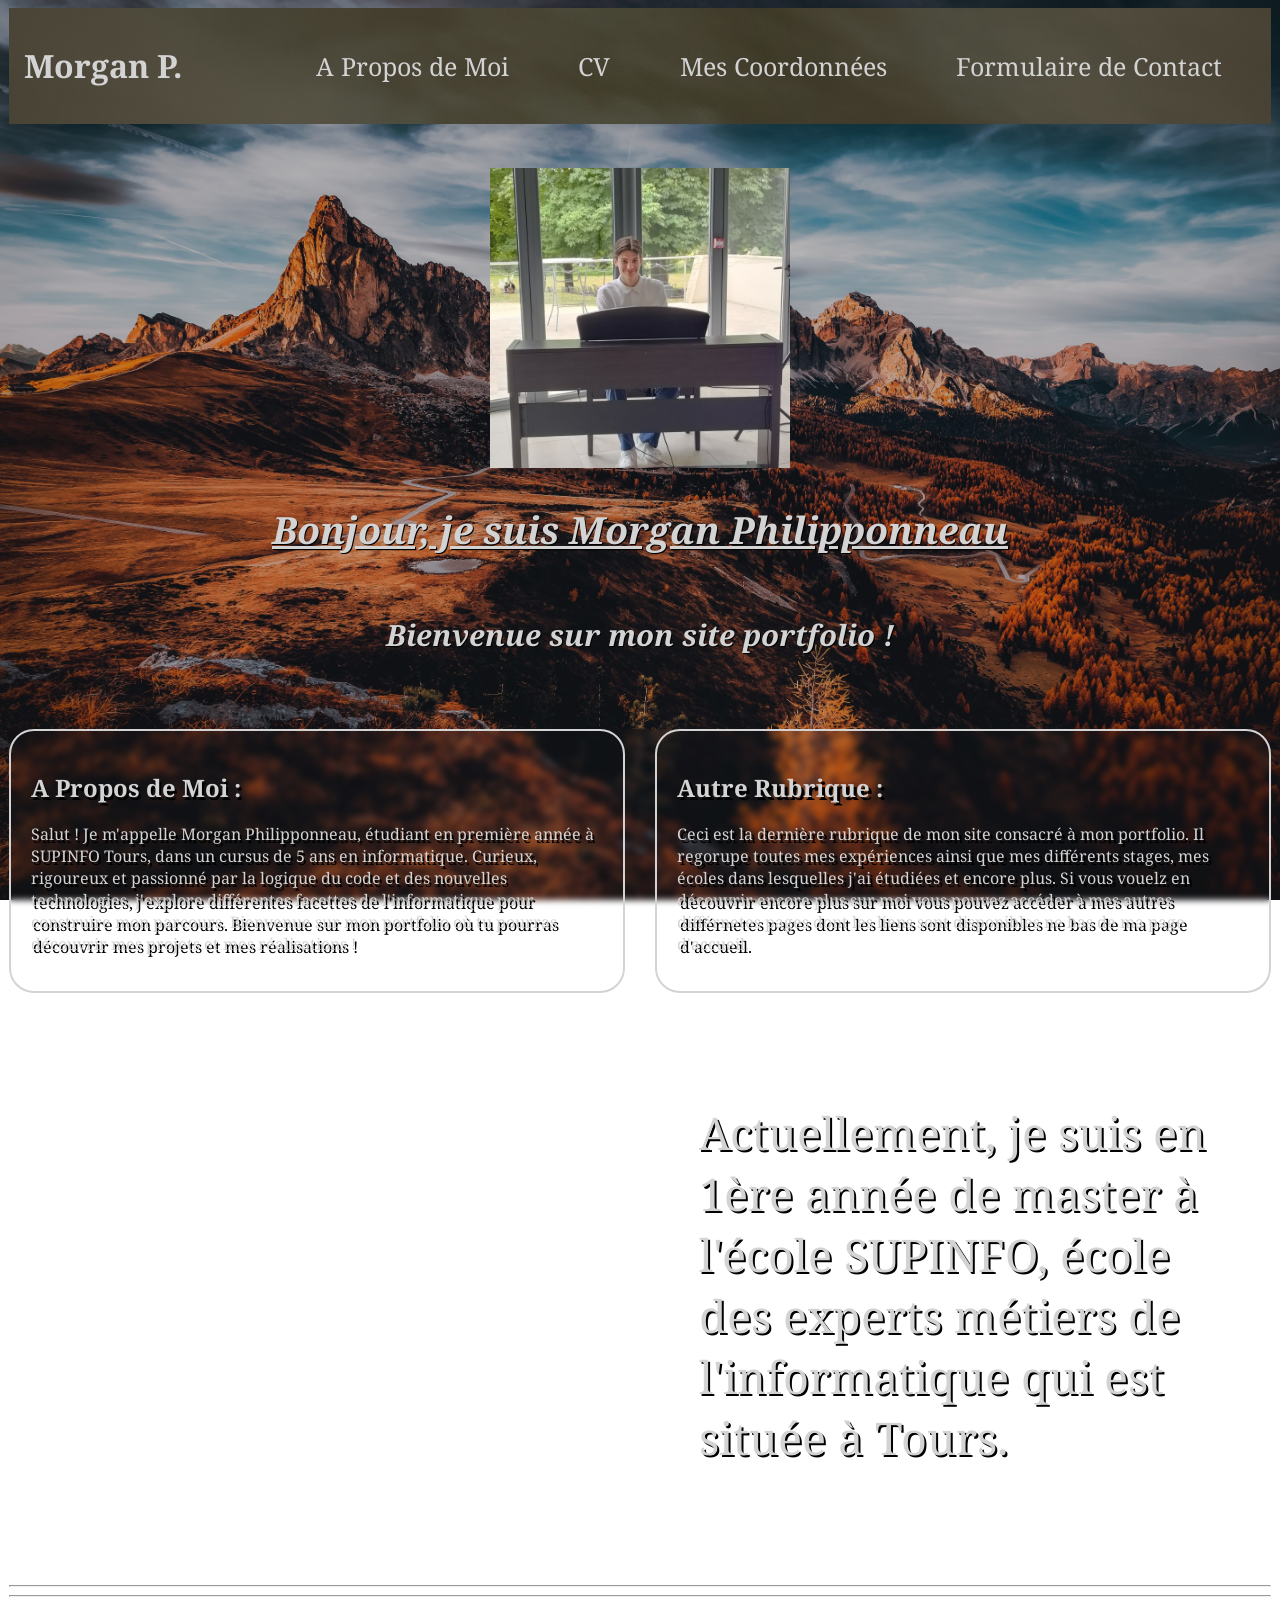
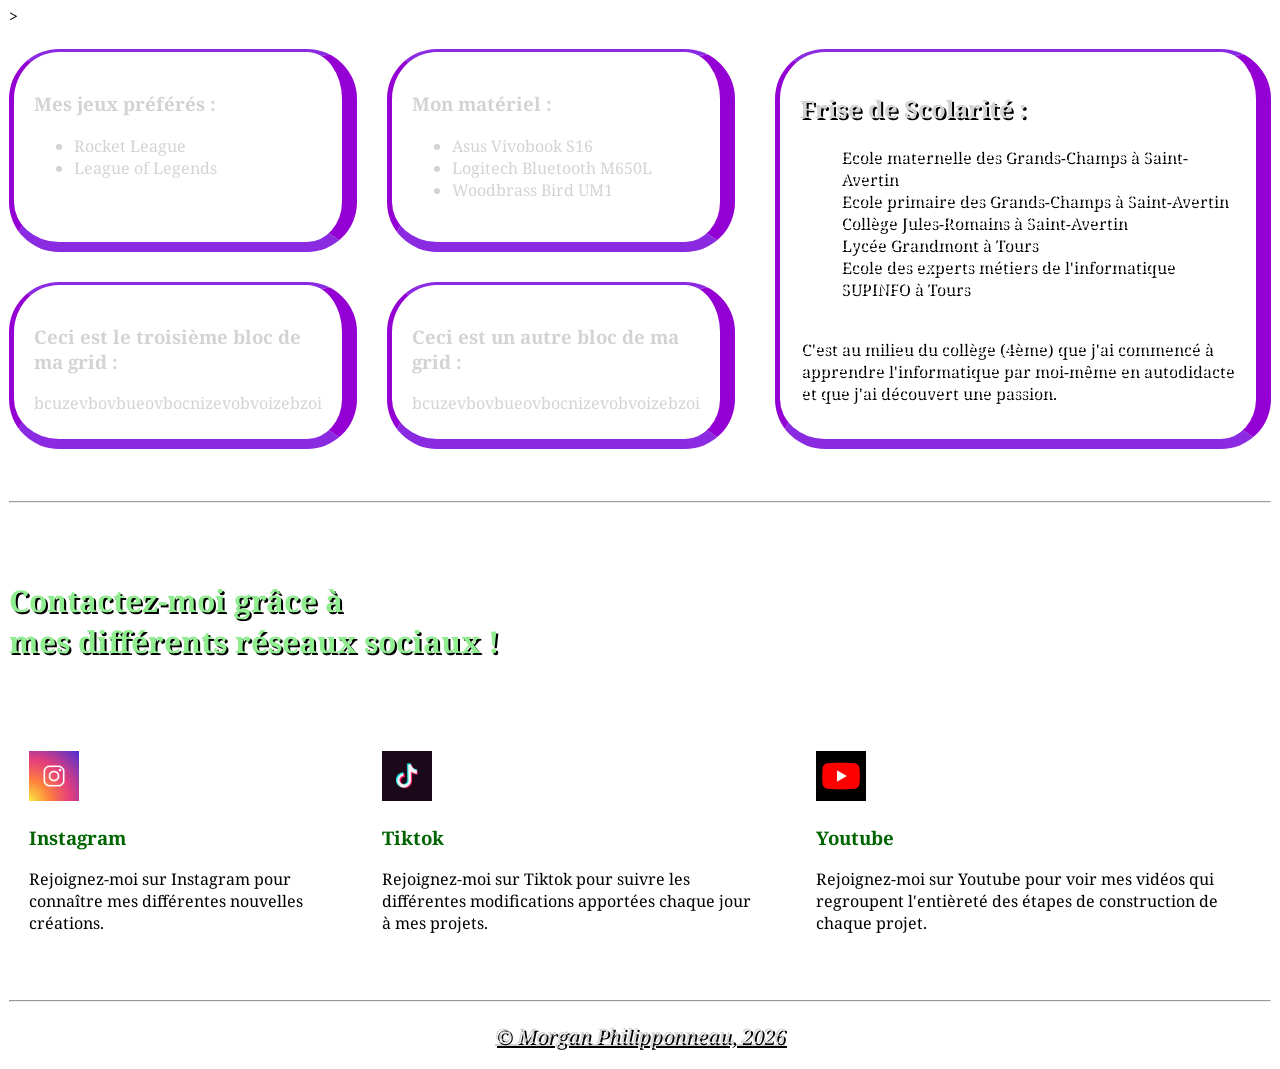
==== index.html @ e06bd5fa "Sauvegarde en plus pour l'ajout de chaque logo et titre de réseaux sociaux" ====
<!doctype html>
<html lang="fr">
<head>
    <meta charset="UTF-8">
    <meta name="viewport"
          content="width=device-width, user-scalable=no, initial-scale=1.0, maximum-scale=1.0, minimum-scale=1.0">
    <meta http-equiv="X-UA-Compatible" content="ie=edge">
    <link rel="preconnect" href="https://fonts.googleapis.com">
    <link rel="preconnect" href="https://fonts.gstatic.com" crossorigin>
    <link href="https://fonts.googleapis.com/css2?family=Noto+Serif:ital,wght@0,100..900;1,100..900&display=swap" rel="stylesheet">
    <link rel="stylesheet" href="Assets/CSS/style_index.css">
    <title>Morgan Philipponneau - Portfolio</title>
</head>

<body>
    <div class="titreetnavbar">
        <h1>Morgan P.</h1>
        <a class="aa" href="#aboutmeandanotherrubrique">A Propos de Moi</a>
        <a class="aa" href="#cv">CV</a>
        <a class="aa" href="#coordonnees">Mes Coordonnées</a>
        <a class="aa" href="#contactform">Formulaire de Contact</a>
    </div>

    <br><br>

    <div class="photodeprofil">
        <img src="PDP_De_Morgan_Philipponneau.jpg" alt="morgan_philipponneau_pdp" width="300">
    </div>

    <div class="sous-titres">
        <h2><u><i>Bonjour, je suis Morgan Philipponneau</i></u></h2>
        <h3><b><i>Bienvenue sur mon site portfolio !</i></b></h3>
    </div>

    <br><br>


    <div class="aboutmeandotherrubrique" id="aboutmeandanotherrubrique">
        <article> <h1>A Propos de Moi :</h1><p>
            Salut ! Je m'appelle Morgan Philipponneau, étudiant en première année à SUPINFO Tours, dans un cursus de 5 ans en informatique. Curieux, rigoureux et passionné par la logique du code et des nouvelles technologies, j'explore différentes facettes de l'informatique pour construire mon parcours. Bienvenue sur mon portfolio où tu pourras découvrir mes projets et mes réalisations !
        </p>
        </article>

        <article> <h1>Autre Rubrique :</h1><p>Ceci est la dernière rubrique de mon site consacré à mon portfolio. Il regorupe toutes mes expériences ainsi que mes différents stages, mes écoles dans lesquelles j'ai étudiées et encore plus. Si vous vouelz en découvrir encore plus sur moi vous pouvez accéder à mes autres différnetes pages dont les liens sont disponibles ne bas de ma page d'accueil.</p></article>
    </div>

    <br> <br>

    <div class="locmap">
        <iframe src="https://www.google.com/maps/embed?pb=!1m18!1m12!1m3!1d2699.641275880348!2d0.7028236767528697!3d47.4189377711733!2m3!1f0!2f0!3f0!3m2!1i1024!2i768!4f13.1!3m3!1m2!1s0x47fcd582bdb28d99%3A0x3926eb3afc5ce3da!2sEcole%20des%20m%C3%A9tiers%20de%20l'informatique%20-%20SUPINFO%20Tours!5e0!3m2!1sfr!2sfr!4v1789858316992!5m2!1sfr!2sfr" width="630" height="450" style="border:0;" allowfullscreen="" loading="lazy" referrerpolicy="strict-origin-when-cross-origin"></iframe>
        <article><p>Actuellement, je suis en 1ère année de master à l'école SUPINFO, école des experts métiers de l'informatique qui est située à Tours.</p></article>
    </div>

    <br> <br> <hr> <hr>> <br> <br>

    <div class="main_layout">

        <div class="beautifulgrid">
            <article><h3>Mes jeux préférés :</h3>
                <ul>
                    <li>Rocket League</li>
                    <li>League of Legends</li>
                </ul>
            </article>

            <article><h3>Mon matériel :</h3>
                <ul>
                    <li>Asus Vivobook S16</li>
                    <li>Logitech Bluetooth M650L</li>
                    <li>Woodbrass Bird UM1</li>
                </ul>
            </article>
            <article><h3>Ceci est le troisième bloc de ma grid :</h3> bcuzevbovbueovbocnizevobvoizebzoi</article>
            <article><h3>Ceci est un autre bloc de ma grid :</h3> bcuzevbovbueovbocnizevobvoizebzoi</article>
        </div>

        <article class="frise_scolarite" id="frise_scolarite">
            <h1>Frise de Scolarité :</h1>
            <ul>
                <li>Ecole maternelle des Grands-Champs à Saint-Avertin</li>
                <li>Ecole primaire des Grands-Champs à Saint-Avertin</li>
                <li>Collège Jules-Romains à Saint-Avertin</li>
                <li>Lycée Grandmont à Tours</li>
                <li>Ecole des experts métiers de l'informatique SUPINFO à Tours</li>
                <br>
            </ul>
            <p>C'est au milieu du collège (4ème) que j'ai commencé à apprendre l'informatique par moi-même en autodidacte et que j'ai découvert une passion.</p>
        </article>
    </div>

    <br> <br> <hr>

    <br> <br>

    <div class="phrasedecontact">
        <h2><b>Contactez-moi grâce à <br> mes différents réseaux sociaux !</b></h2>
    </div>

    <br> <br>

    <div class="socialnetworklayout">
        <article>
            <img src="Assets/CSS/images/logo-instagram_1199-122.jpg" alt="instagram_logo" width="50">
            <h3>Instagram</h3>
            <p>Rejoignez-moi sur Instagram pour connaître mes différentes nouvelles créations.</p>
        </article>

        <article>
            <img src="Assets/CSS/images/logo_tiktok.jpg" alt="tiktok_logo" width="50">
            <h3>Tiktok</h3>
            <p>Rejoignez-moi sur Tiktok pour suivre les différentes modifications apportées chaque jour à mes projets.</p>
        </article>

        <article>
            <img src="Assets/CSS/images/youtube_logo.jpg" alt="youtube_logo" width="50">
            <h3>Youtube</h3>
            <p>Rejoignez-moi sur Youtube pour voir mes vidéos qui regroupent l'entièreté des étapes de construction de chaque projet.</p>
        </article>
    </div>

<br>



</body>

    <hr>
<footer>
    <p><i><u>&copy; Morgan Philipponneau, 2026</u></i></p>
</footer>
</html>
---- Assets/CSS/style_index.css ----
body {
    padding: 0 0.05rem;
    font-family: "noto serif", sans-serif;
    background-image: url('images/background-modified.jpg');
    background-repeat: no-repeat;
    background-position: center;
    background-attachment: fixed;
    background-size: cover;
    max-width: 100%;
}

html {
    max-width: 100%;
}

h1 {
    color: lightgrey;
    margin-right: 100px;
    white-space: nowrap;

}

.photodeprofil:hover {
    transform: scale(1.01);
}

.photodeprofil {
    display: block;      /* Nécessaire pour que les marges automatiques fonctionnent */
    text-align: center;
    transition: transform 0.5s ease;
}

.titreetnavbar {
    color: lightgrey;
    display: flex;
    flex-direction: row;
    padding: 15px;
    background: radial-gradient(circle at center, rgb(83 68 12 / 0.4) 0%, rgb(67 59 41 / 0.85) 100%),
    url('images/background-modified.jpg');
    align-items: center;
    backdrop-filter: blur(2px);
}

.aa {
    color: lightgrey;
    text-decoration: none;
    font-size: 25px;
    margin-left: auto;
    margin-right: auto;
    text-align: right;
    white-space: nowrap;
}

.aa:hover {
    color: orangered;
    border-bottom: 3px solid orangered;
}

.sous-titres {
    color: lightgrey;
    display: flex;
    flex-direction: column;
    text-align: center;
    text-shadow: 1.2px 1.2px black;
    font-size: 25px;
    margin-right: auto;
    margin-left: auto;
}

.aboutmeandotherrubrique {
    display: flex;
    flex-direction: row;
    gap: 30px;
    justify-content: space-between;
    backdrop-filter: blur(3px);
}

.aboutmeandotherrubrique > article {
    color: lightgrey;
    text-shadow: 2.5px 2.5px black;
    flex: 1;
    padding: 20px;
    border: 2px solid lightgrey;
    border-radius: 25px;
}

.locmap {
    display: flex;
    flex-direction: row;
    gap: 40px;
    justify-content: space-between;
}

.locmap > article {
    color: lightgrey;
    flex: 1;
    text-shadow: 2px 2px black;
    padding: 20px;
    width: fit-content;
    font-size: 45px;
}

.main_layout {
    display: flex;
    flex-direction: row;
    gap: 40px;
    justify-content: space-between;
}

#frise_scolarite:hover {
    transform: scale(1.02);
}

#frise_scolarite {
    color: white;
    border-right: 15px solid darkviolet;
    border-bottom: 10px solid blueviolet;
    border-left: 5px solid darkviolet;
    border-top: 0.20rem solid blueviolet;
    border-radius: 50px;
    padding: 20px;
    transition: transform 0.5s ease;
    backdrop-filter: blur(1.5px);
    text-shadow: 2px 2px black;
}

.beautifulgrid {
    display: grid;
    grid-template-columns: repeat(2, 1fr);
    justify-content: space-between;
    gap: 30px;
    backdrop-filter: blur(2px);
}

.beautifulgrid > article {
    color: lightgrey;
    border-right: 15px solid darkviolet;
    border-bottom: 10px solid blueviolet;
    border-top: 0.20rem solid blueviolet;
    border-left: 5px solid darkviolet;
    border-radius: 50px;
    padding: 20px;
    transition: transform 0.5s ease;
}

.beautifulgrid > article:hover {
    transform: scale(1.07);
}

.phrasedecontact {
    font-size: 20px;
    white-space: initial;
    color: lightgreen;
    text-shadow: 2px 2px black;
}

.socialnetworklayout {
    display: flex;
    flex-direction: row;
    justify-content: space-between;
    gap: 20px;
}

.socialnetworklayout > article {
    background-color: white;
    border-radius: 5px;
    padding: 20px;
}

.socialnetworklayout article h3 {
    color: darkgreen;
}

.socialnetworklayout article p {
    color: black;
}

footer {
    font-size: 20px;
    text-align: center;
    color: lightgrey;
    text-shadow: 2px 2px black;
}
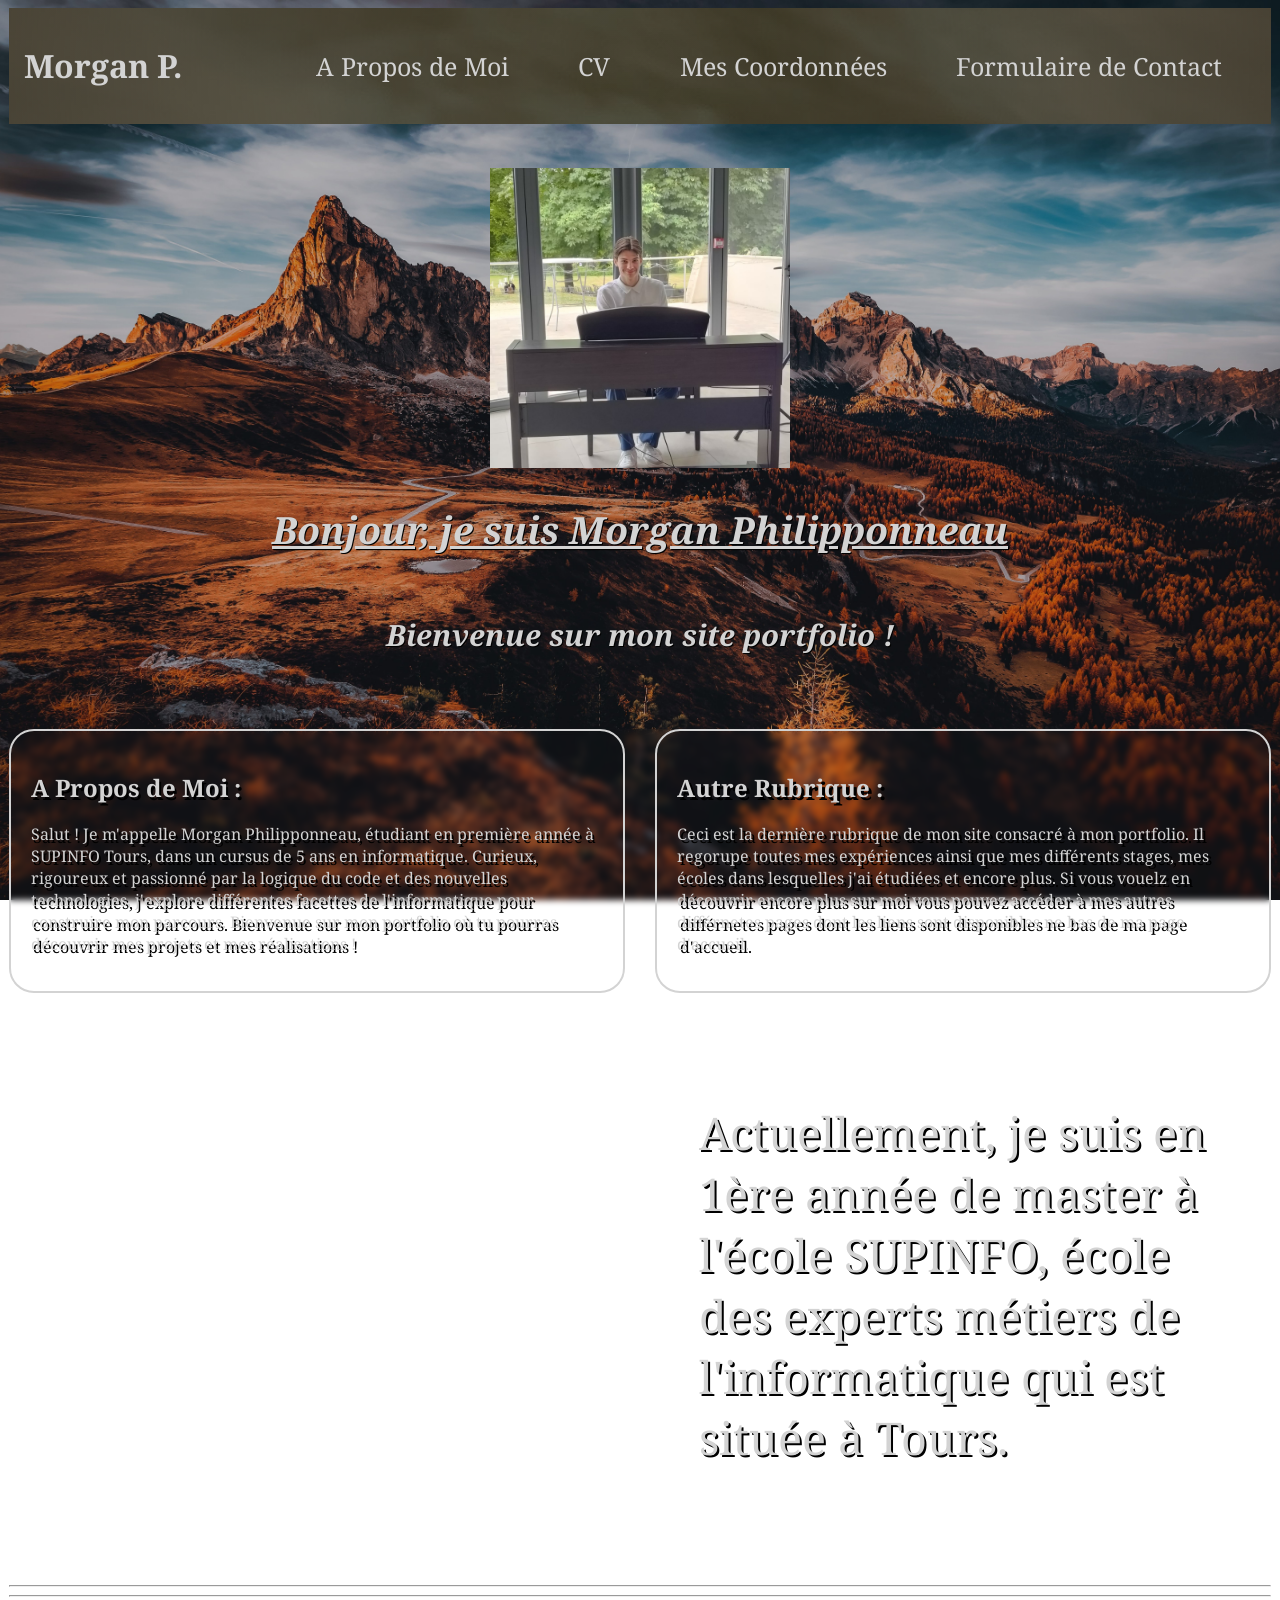
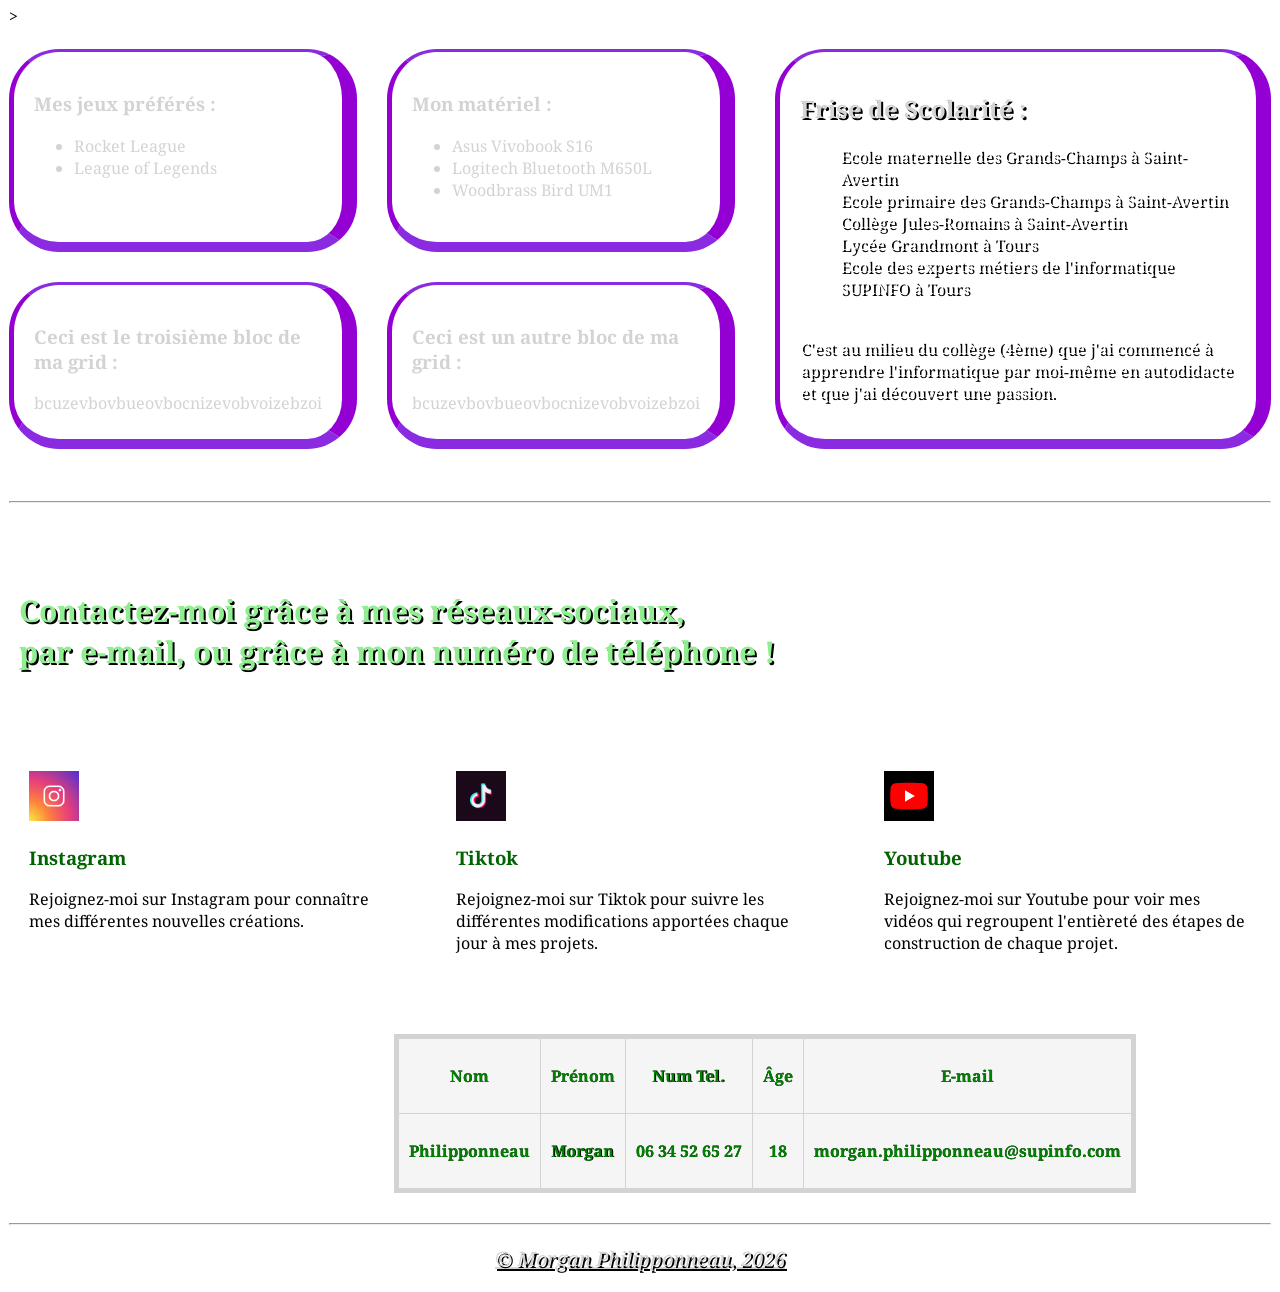
==== commit 4e9ae819: "Rubriques réseaux + mes coordonnées finies" ====
--- a/index.html
+++ b/index.html
@@ -93,29 +93,51 @@
     <br> <br>
 
     <div class="phrasedecontact">
-        <h2><b>Contactez-moi grâce à <br> mes différents réseaux sociaux !</b></h2>
+        <h2><b>Contactez-moi grâce à mes réseaux-sociaux, <br>par e-mail, ou grâce à mon numéro de téléphone !</b></h2>
     </div>
 
     <br> <br>
 
     <div class="socialnetworklayout">
         <article>
-            <img src="Assets/CSS/images/logo-instagram_1199-122.jpg" alt="instagram_logo" width="50">
+            <a href="https://www.instagram.com/morgan_ph08/" target="_blank"><img src="Assets/CSS/images/logo-instagram_1199-122.jpg" alt="instagram_logo" width="50"></a>
             <h3>Instagram</h3>
             <p>Rejoignez-moi sur Instagram pour connaître mes différentes nouvelles créations.</p>
         </article>
 
         <article>
-            <img src="Assets/CSS/images/logo_tiktok.jpg" alt="tiktok_logo" width="50">
+            <a href="https://www.tiktok.com/@les.fumiers.clips2?_r=1&_t=ZN-99o9vPUfmL8" target="_blank"><img src="Assets/CSS/images/logo_tiktok.jpg" alt="tiktok_logo" width="50"></a>
             <h3>Tiktok</h3>
             <p>Rejoignez-moi sur Tiktok pour suivre les différentes modifications apportées chaque jour à mes projets.</p>
         </article>
 
         <article>
-            <img src="Assets/CSS/images/youtube_logo.jpg" alt="youtube_logo" width="50">
+            <a href="https://youtube.com/@heimdall_m23block?si=KTxdb36RuM2aMcVO" target="_blank"><img src="Assets/CSS/images/youtube_logo.jpg" alt="youtube_logo" width="50"></a>
             <h3>Youtube</h3>
             <p>Rejoignez-moi sur Youtube pour voir mes vidéos qui regroupent l'entièreté des étapes de construction de chaque projet.</p>
         </article>
+    </div>
+
+    <br> <br>
+
+    <div class="tabcoordonnees">
+        <table border="3">
+            <tr>
+                <th><p>Nom</p></th>
+                <th><p>Prénom</p></th>
+                <th><p>Num Tel.</p></th>
+                <th><p>Âge</p></th>
+                <th><p>E-mail</p></th>
+            </tr>
+
+            <tr>
+                <th><p>Philipponneau</p></th>
+                <th><p>Morgan</p></th>
+                <th><p><a href="tel:+33634526527">06 34 52 65 27</a></p></th>
+                <th><p>18</p></th>
+                <th><p><a href="mailto:morgan.philipponneau@supinfo.com">morgan.philipponneau@supinfo.com</a></p></th>
+            </tr>
+        </table>
     </div>
 
 <br>
--- a/Assets/CSS/style_index.css
+++ b/Assets/CSS/style_index.css
@@ -20,6 +20,11 @@
 
 }
 
+a {
+    text-decoration: none;
+    color: inherit;
+}
+
 .photodeprofil:hover {
     transform: scale(1.01);
 }
@@ -152,19 +157,22 @@
     white-space: initial;
     color: lightgreen;
     text-shadow: 2px 2px black;
+    padding: 10px;
 }
 
 .socialnetworklayout {
     display: flex;
     flex-direction: row;
-    justify-content: space-between;
     gap: 20px;
 }
 
 .socialnetworklayout > article {
+    flex: 1;
     background-color: white;
     border-radius: 5px;
-    padding: 20px;
+    justify-content: space-between;
+    padding: 20px;
+    min-width: 0;
 }
 
 .socialnetworklayout article h3 {
@@ -173,6 +181,24 @@
 
 .socialnetworklayout article p {
     color: black;
+}
+
+.tabcoordonnees table {
+    margin-left: 385px;
+    width: fit-content;
+    background-color: whitesmoke;
+    border: 5px solid lightgrey;
+    border-radius: 5px;
+    border-collapse: collapse;
+}
+
+.tabcoordonnees th {
+    padding: 10px;
+}
+
+.tabcoordonnees th p {
+    color: green;
+    text-shadow: 0.02rem 0.02rem black;
 }
 
 footer {
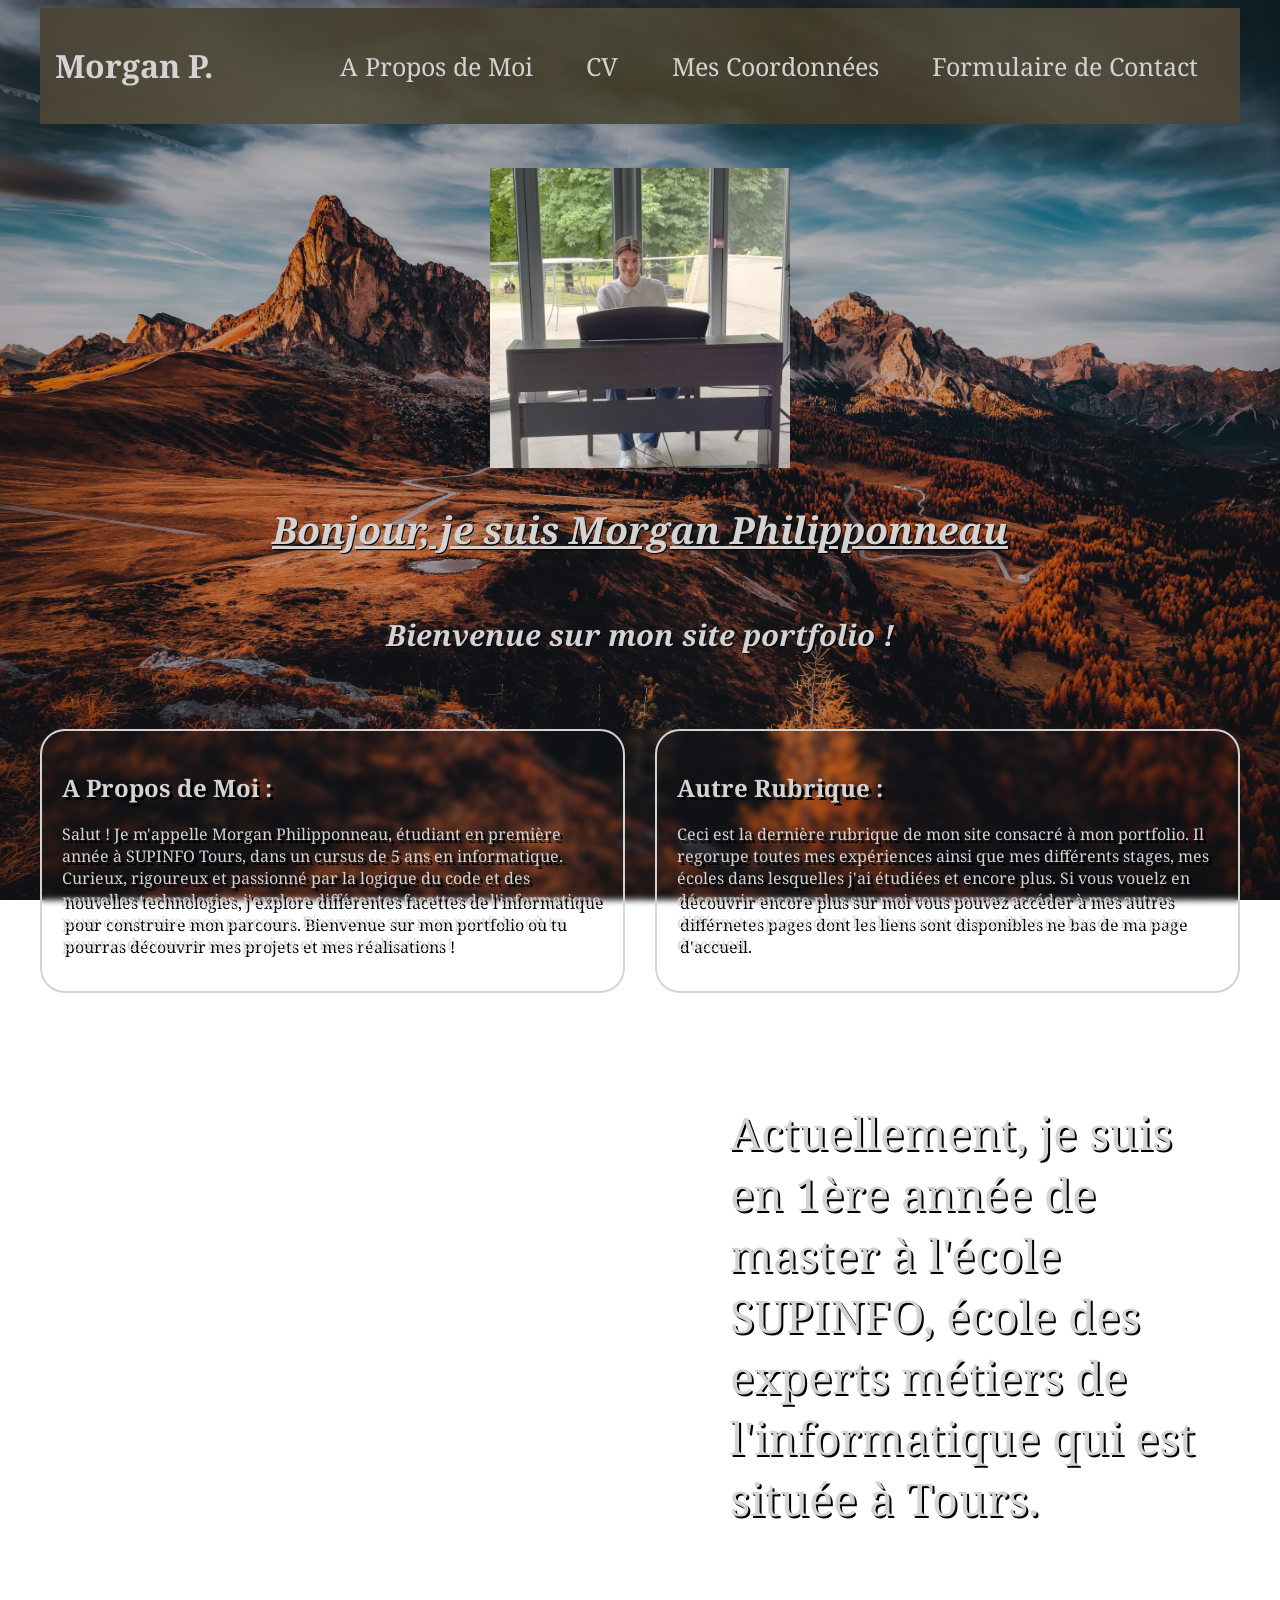
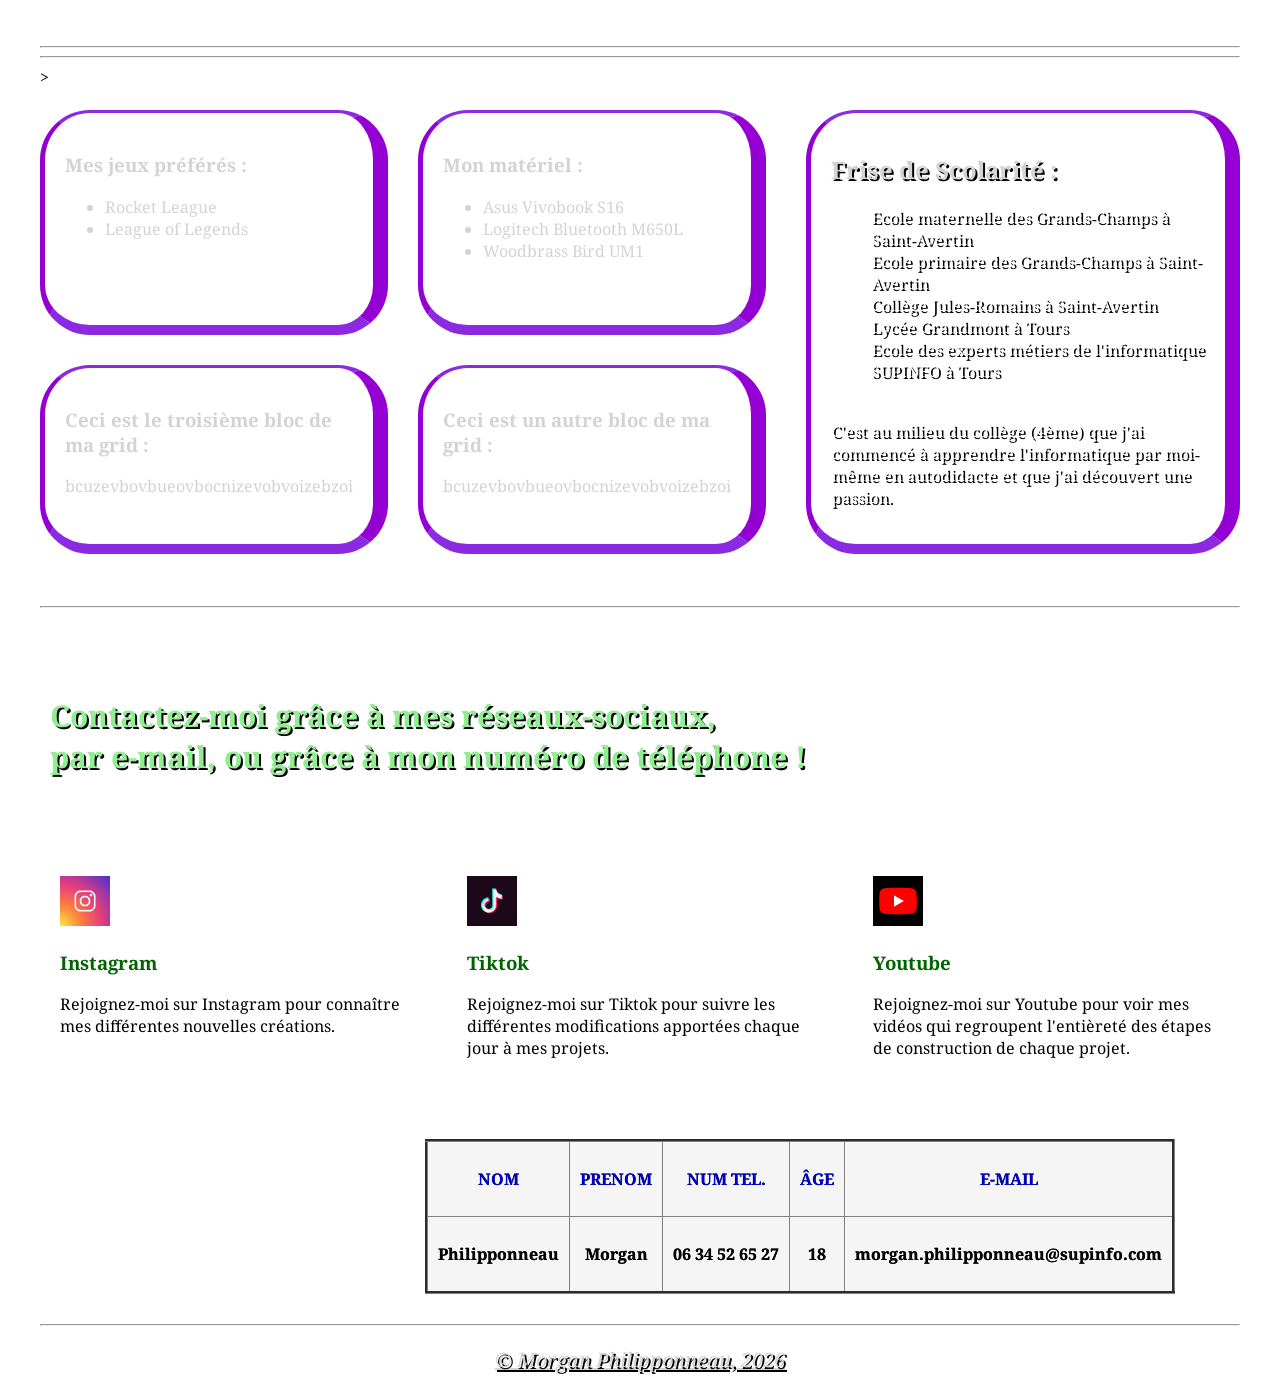
==== commit ba15eab5: "Modification du tableau 'mes coordonnées'" ====
--- a/index.html
+++ b/index.html
@@ -123,19 +123,19 @@
     <div class="tabcoordonnees">
         <table border="3">
             <tr>
-                <th><p>Nom</p></th>
-                <th><p>Prénom</p></th>
-                <th><p>Num Tel.</p></th>
-                <th><p>Âge</p></th>
-                <th><p>E-mail</p></th>
+                <th><p>NOM</p></th>
+                <th><p>PRENOM</p></th>
+                <th><p>NUM TEL.</p></th>
+                <th><p>ÂGE</p></th>
+                <th><p>E-MAIL</p></th>
             </tr>
 
             <tr>
-                <th><p>Philipponneau</p></th>
-                <th><p>Morgan</p></th>
-                <th><p><a href="tel:+33634526527">06 34 52 65 27</a></p></th>
-                <th><p>18</p></th>
-                <th><p><a href="mailto:morgan.philipponneau@supinfo.com">morgan.philipponneau@supinfo.com</a></p></th>
+                <th><p class="infos">Philipponneau</p></th>
+                <th><p class="infos">Morgan</p></th>
+                <th><p class="infos"><a href="tel:+33634526527">06 34 52 65 27</a></p></th>
+                <th><p class="infos">18</p></th>
+                <th><p class="infos"><a href="mailto:morgan.philipponneau@supinfo.com">morgan.philipponneau@supinfo.com</a></p></th>
             </tr>
         </table>
     </div>
--- a/Assets/CSS/style_index.css
+++ b/Assets/CSS/style_index.css
@@ -1,5 +1,5 @@
 body {
-    padding: 0 0.05rem;
+    padding: 0 2rem;
     font-family: "noto serif", sans-serif;
     background-image: url('images/background-modified.jpg');
     background-repeat: no-repeat;
@@ -187,7 +187,6 @@
     margin-left: 385px;
     width: fit-content;
     background-color: whitesmoke;
-    border: 5px solid lightgrey;
     border-radius: 5px;
     border-collapse: collapse;
 }
@@ -197,8 +196,12 @@
 }
 
 .tabcoordonnees th p {
-    color: green;
-    text-shadow: 0.02rem 0.02rem black;
+    color: mediumblue;
+    text-shadow: 0.01rem 0.01rem black;
+}
+
+.tabcoordonnees th .infos {
+    color: black;
 }
 
 footer {
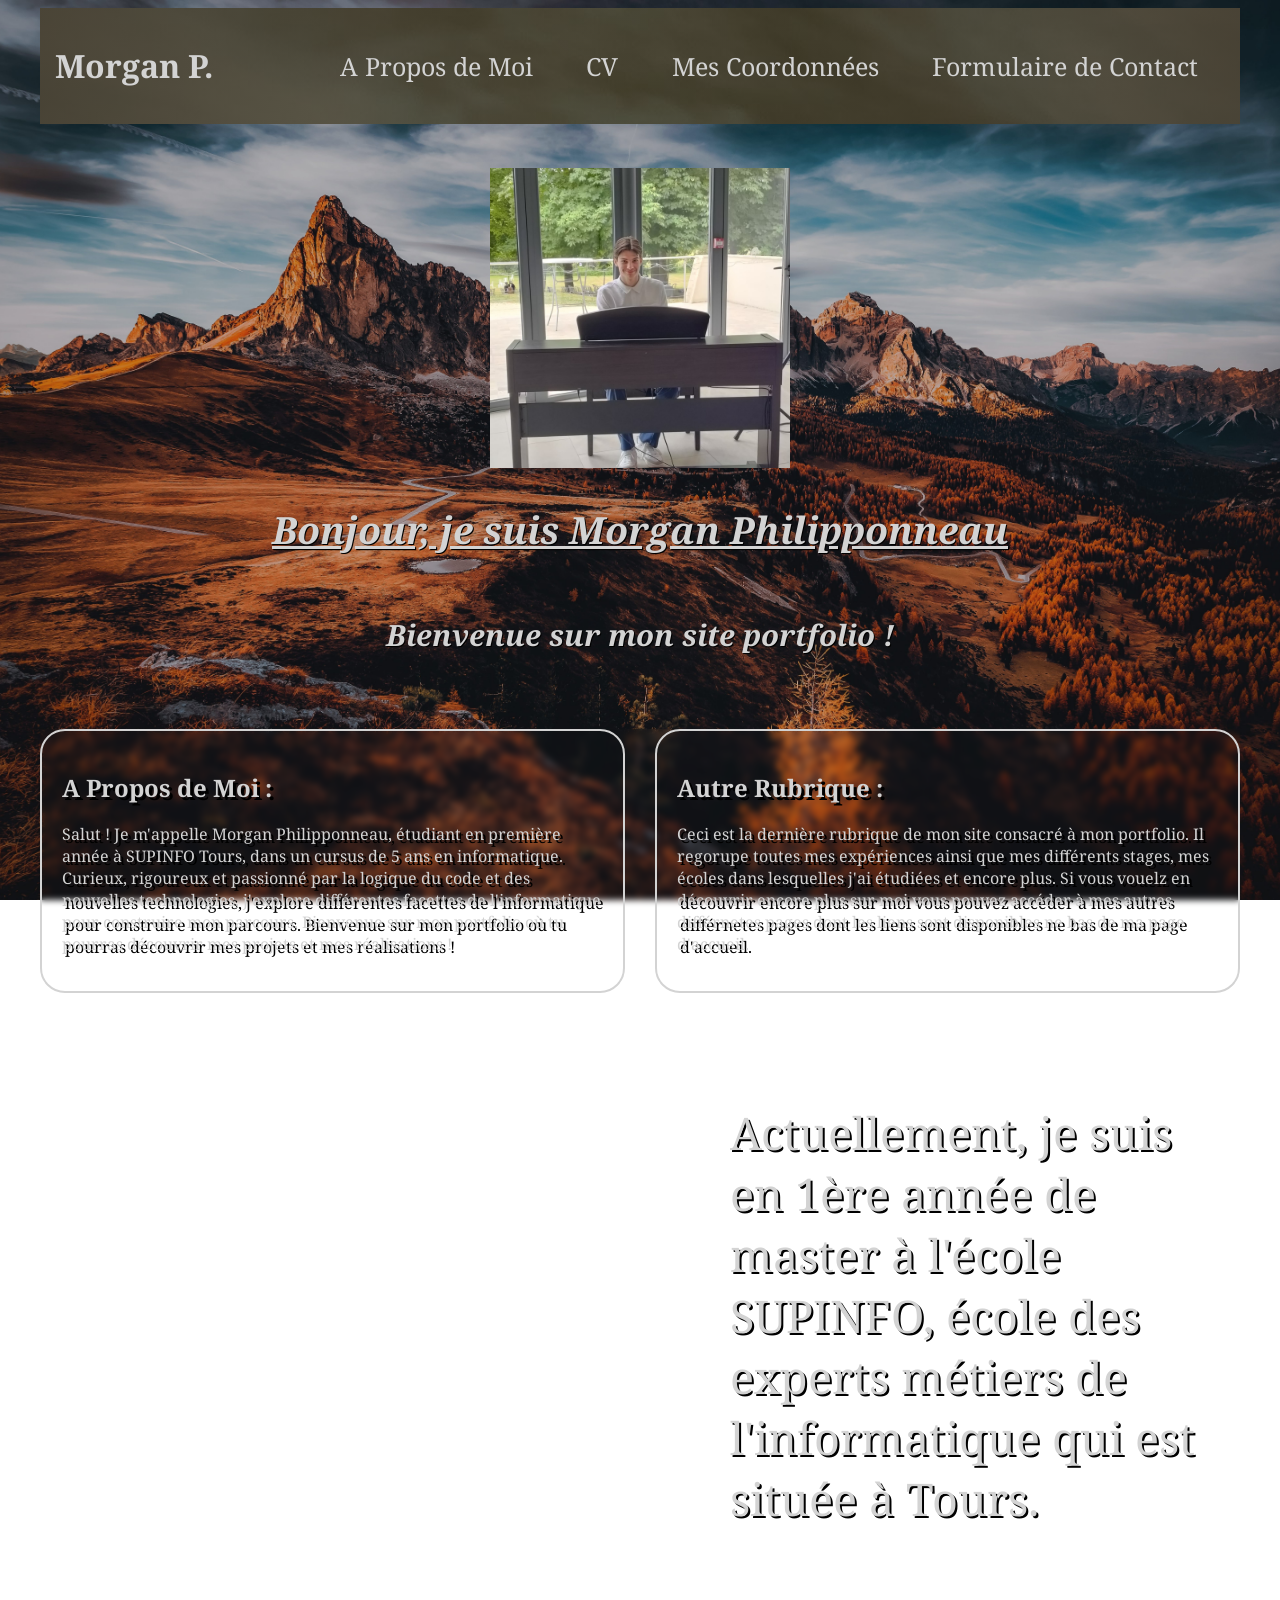
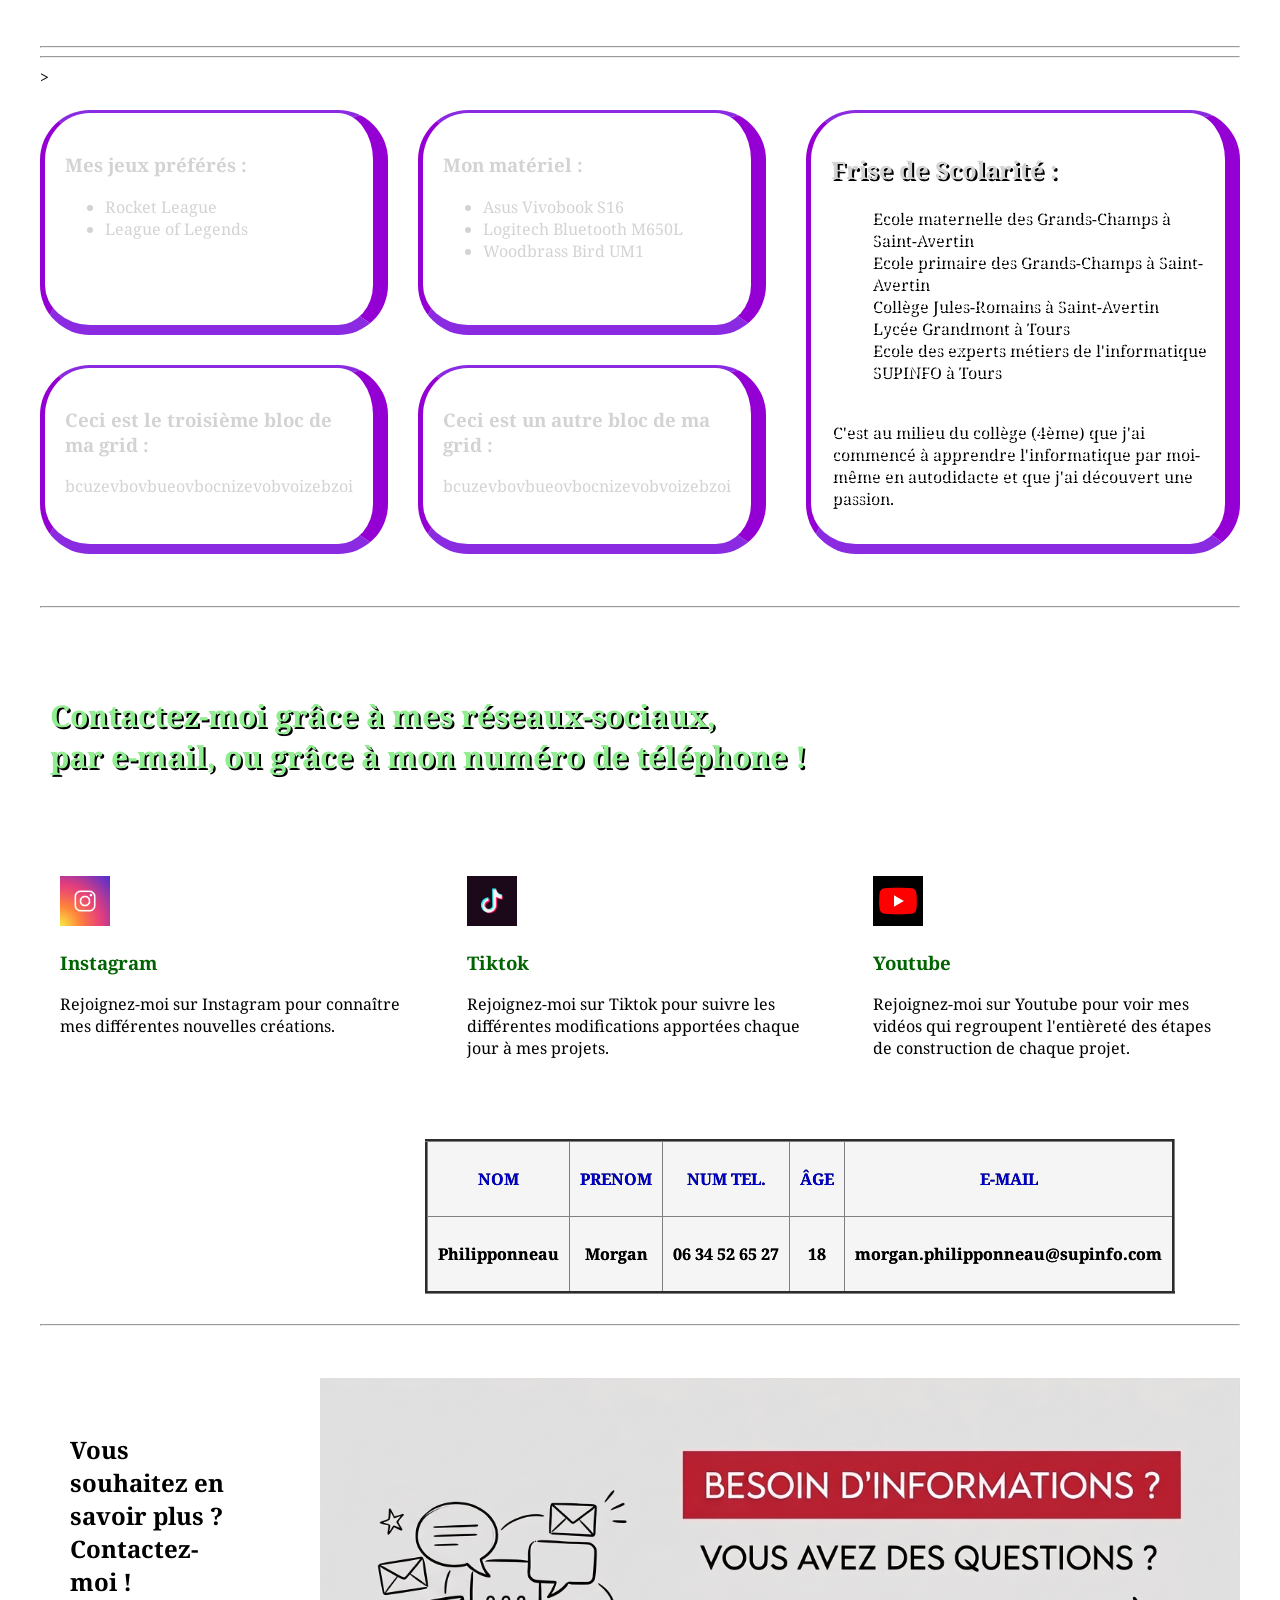
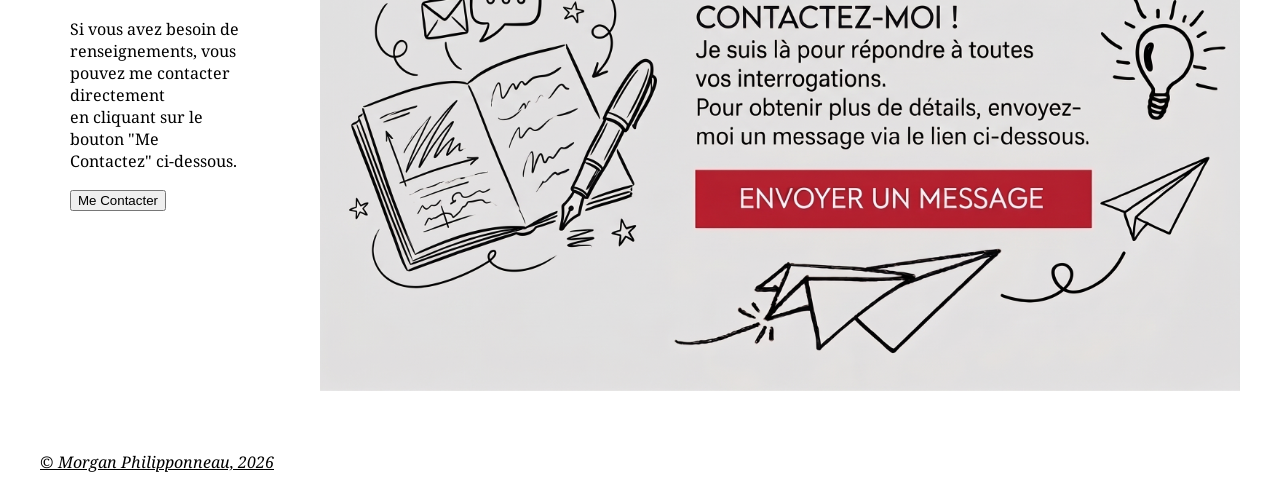
==== commit f24b9bf1: "Ajout du bloc pour naviguer vers le formulaire de contact" ====
--- a/index.html
+++ b/index.html
@@ -146,8 +146,23 @@
 
 </body>
 
-    <hr>
+    <hr> <br> <br>
 <footer>
-    <p><i><u>&copy; Morgan Philipponneau, 2026</u></i></p>
+    <div class="formblocinfooter">
+        <article>
+            <h2>Vous souhaitez en savoir plus ? Contactez-moi !</h2>
+            <p>Si vous avez besoin de renseignements, vous pouvez me contacter directement <br>en cliquant sur le bouton "Me Contactez" ci-dessous.</p>
+
+            <form action="formulaire_de_contact.html" class="to_form_button">
+                <button type="submit">Me Contacter</button>
+            </form>
+        </article>
+
+        <img src="Assets/CSS/images/promo_photo_formulaire.jpg" alt="img_contactez_moi" width="920">
+    </div>
+
+    <br><br>
+
+    <p class="copyrightmorgan"><i><u>&copy; Morgan Philipponneau, 2026</u></i></p>
 </footer>
 </html>
--- a/Assets/CSS/style_index.css
+++ b/Assets/CSS/style_index.css
@@ -134,7 +134,7 @@
     grid-template-columns: repeat(2, 1fr);
     justify-content: space-between;
     gap: 30px;
-    backdrop-filter: blur(2px);
+    backdrop-filter: blur(3px);
 }
 
 .beautifulgrid > article {
@@ -204,9 +204,18 @@
     color: black;
 }
 
-footer {
-    font-size: 20px;
-    text-align: center;
-    color: lightgrey;
-    text-shadow: 2px 2px black;
-}+.formblocinfooter {
+    background-color: white;
+    display: flex;
+    flex-direction: row;
+    gap: 50px;
+    align-items: center;
+    justify-content: space-between;
+    min-width: 0;
+}
+
+.formblocinfooter > article {
+    flex: 1;
+    padding: 30px;
+    height: 34rem;
+}
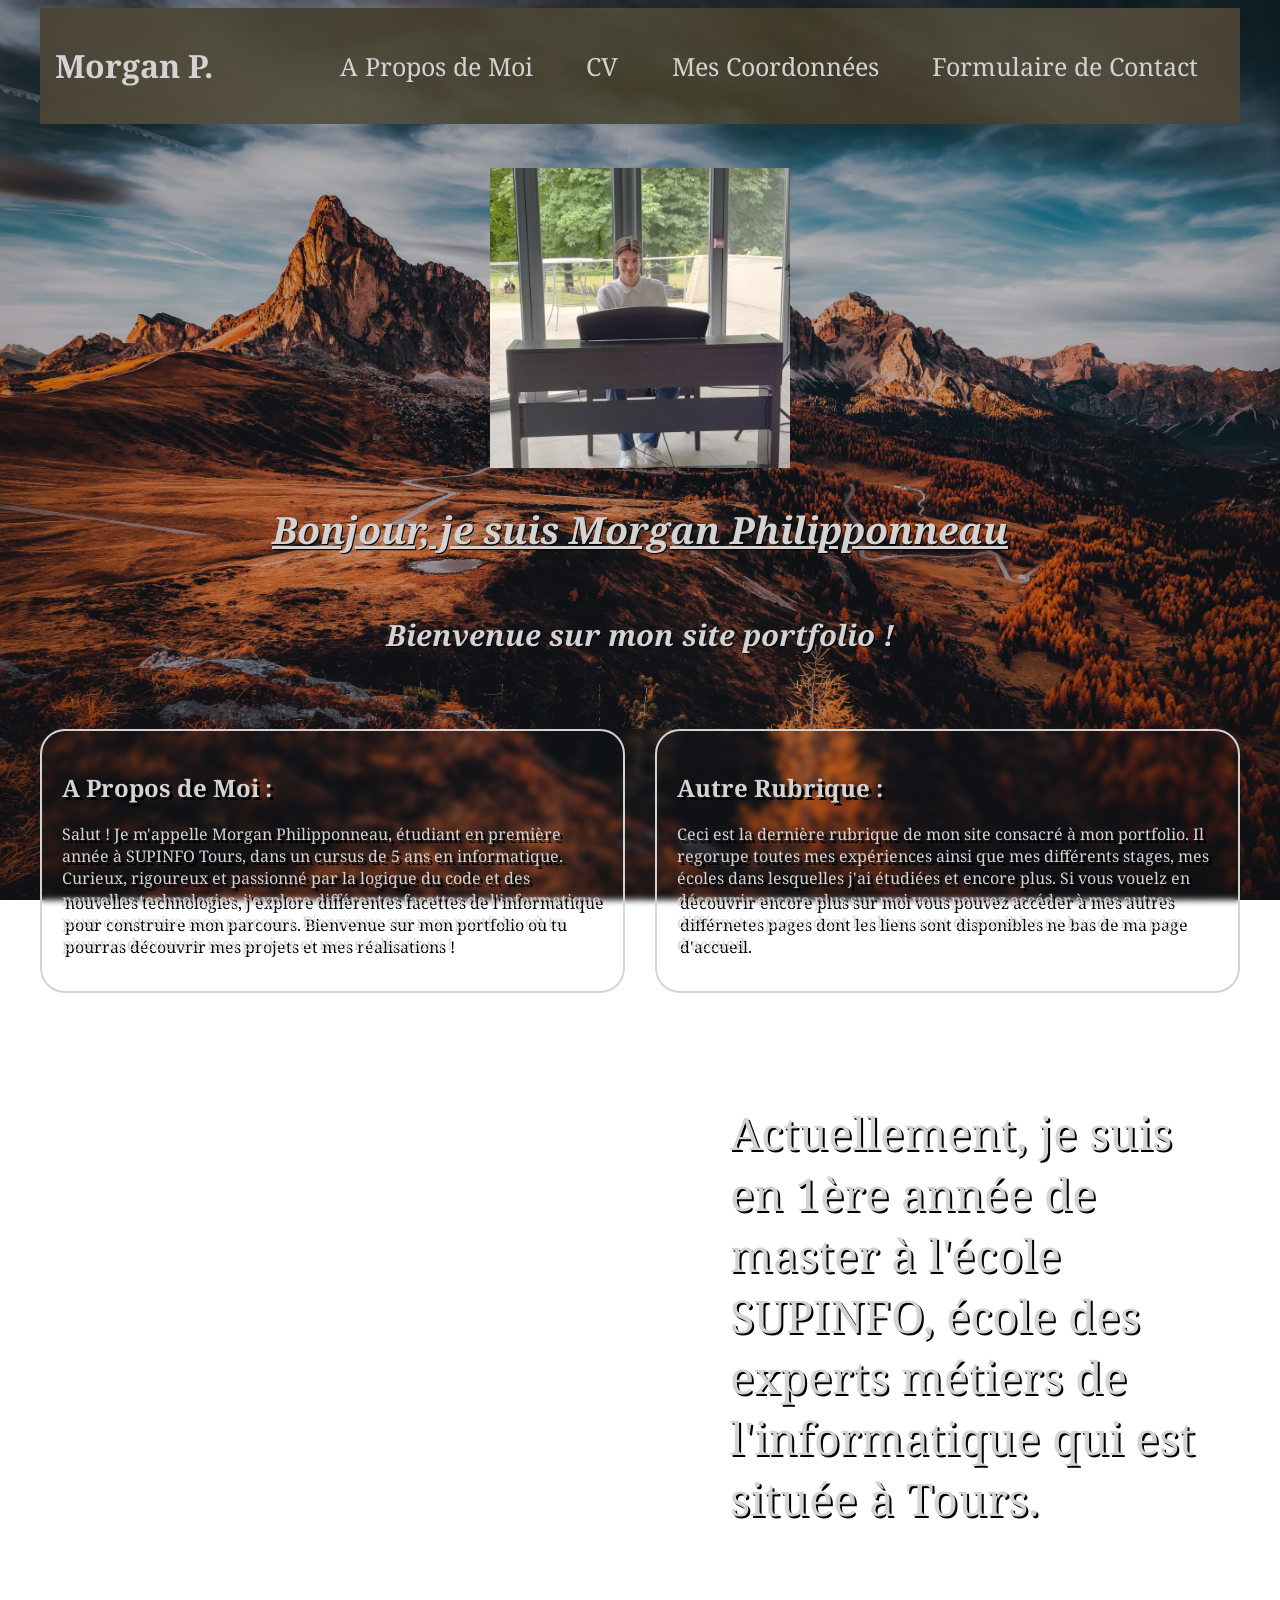
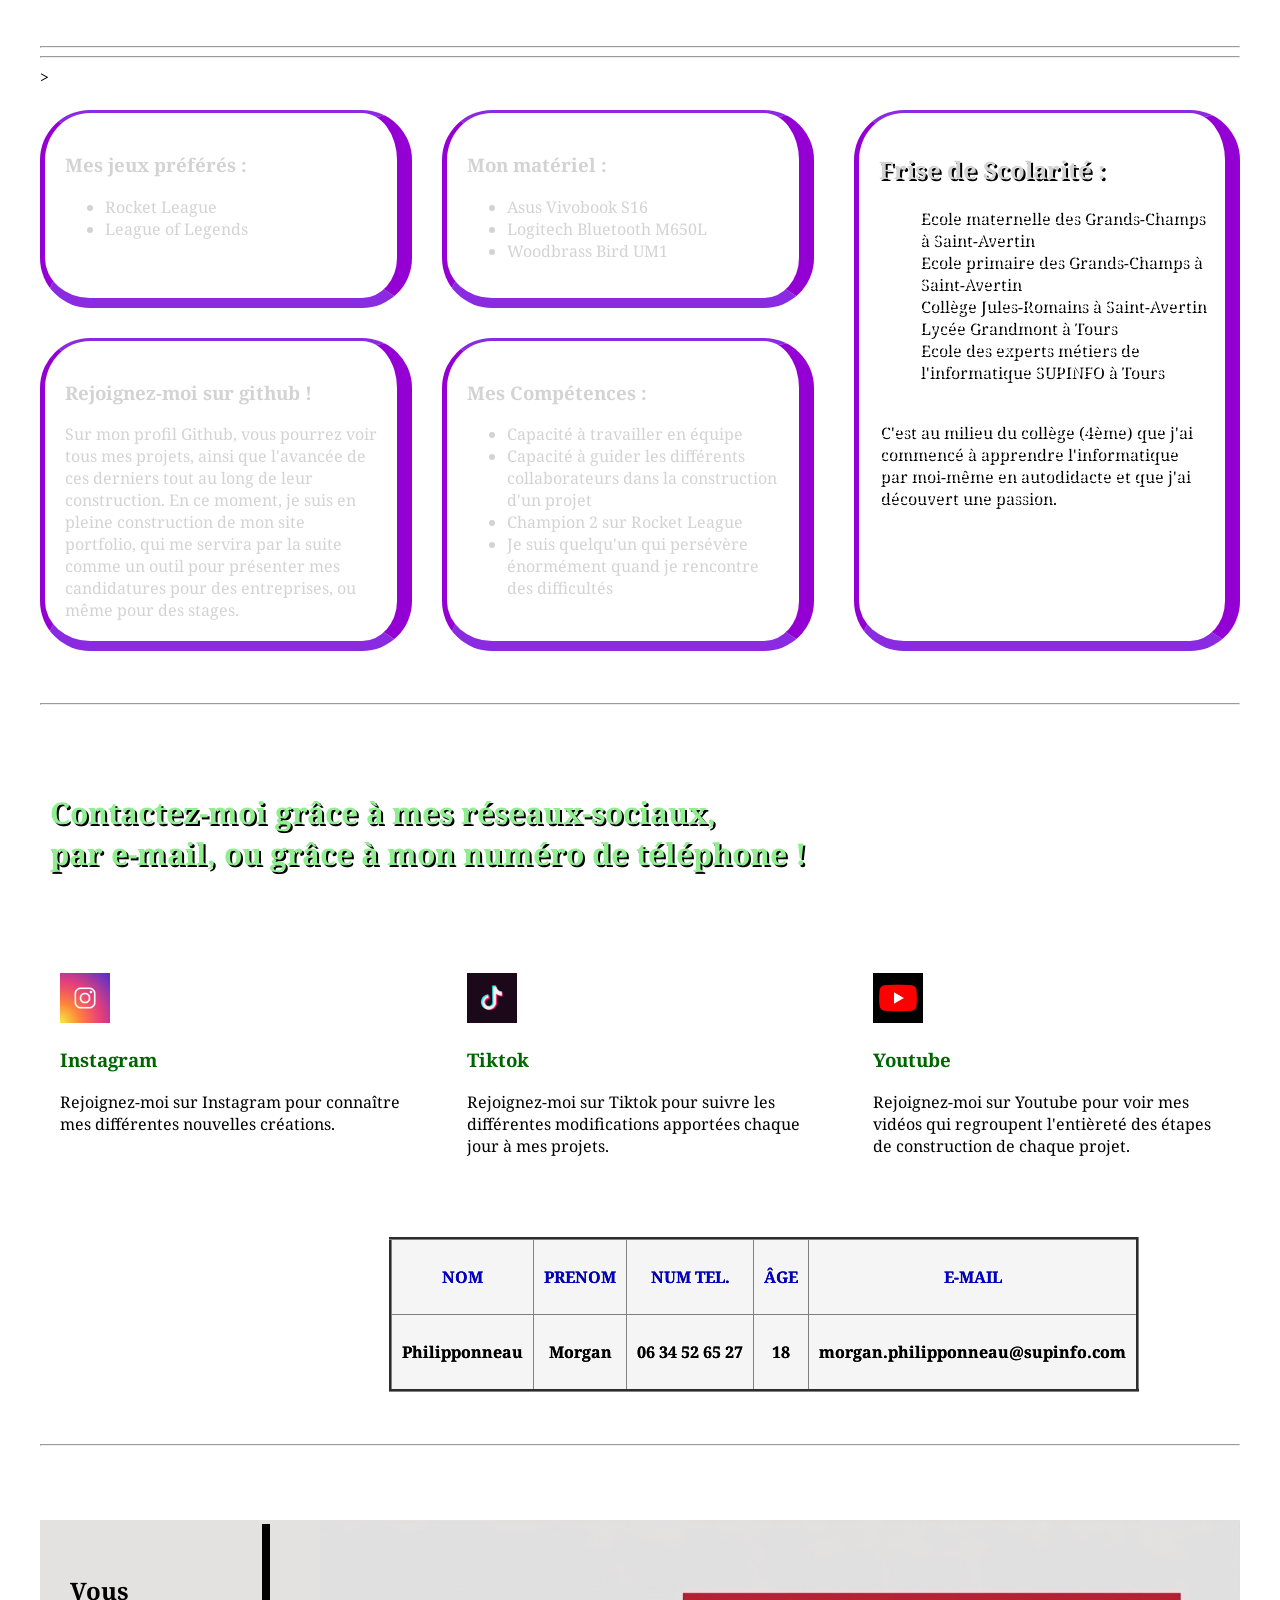
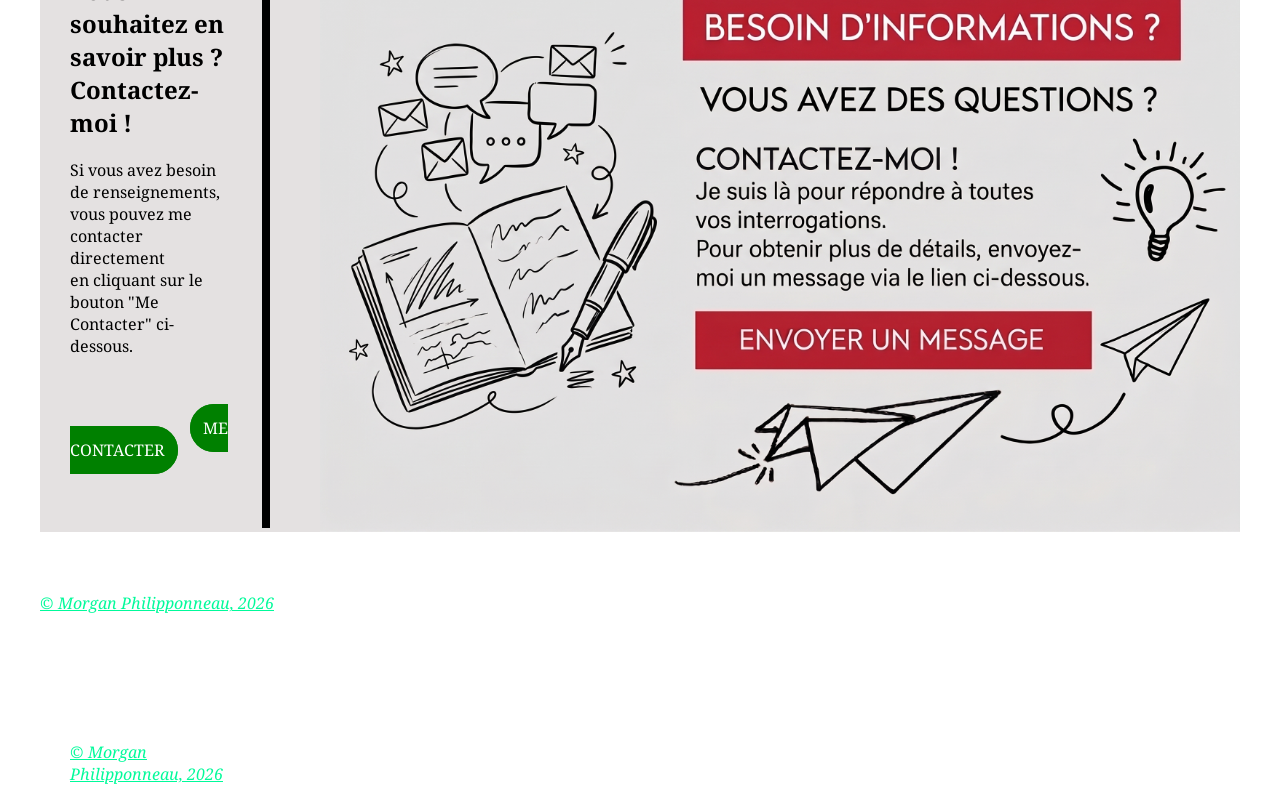
==== commit b7399952: "Fin de la page d'accueil : lien vers le formulaire de contact" ====
--- a/index.html
+++ b/index.html
@@ -70,8 +70,16 @@
                     <li>Woodbrass Bird UM1</li>
                 </ul>
             </article>
-            <article><h3>Ceci est le troisième bloc de ma grid :</h3> bcuzevbovbueovbocnizevobvoizebzoi</article>
-            <article><h3>Ceci est un autre bloc de ma grid :</h3> bcuzevbovbueovbocnizevobvoizebzoi</article>
+            <article><h3>Rejoignez-moi sur github !</h3> Sur mon profil Github, vous pourrez voir tous mes projets, ainsi que l'avancée de ces derniers tout au long de leur construction. En ce moment, je suis en pleine construction de mon site portfolio, qui me servira par la suite comme un outil pour présenter mes candidatures pour des entreprises, ou même pour des stages.</article>
+            <article>
+                <h3>Mes Compétences :</h3>
+                <ul>
+                    <li>Capacité à travailler en équipe</li>
+                    <li>Capacité à guider les différents collaborateurs dans la construction d'un projet</li>
+                    <li>Champion 2 sur Rocket League</li>
+                    <li>Je suis quelqu'un qui persévère énormément quand je rencontre des difficultés</li>
+                </ul>
+            </article>
         </div>
 
         <article class="frise_scolarite" id="frise_scolarite">
@@ -146,16 +154,17 @@
 
 </body>
 
-    <hr> <br> <br>
+    <br> <hr> <br> <br> <br>
 <footer>
     <div class="formblocinfooter">
         <article>
             <h2>Vous souhaitez en savoir plus ? Contactez-moi !</h2>
-            <p>Si vous avez besoin de renseignements, vous pouvez me contacter directement <br>en cliquant sur le bouton "Me Contactez" ci-dessous.</p>
+            <p>Si vous avez besoin de renseignements, vous pouvez me contacter directement <br>en cliquant sur le bouton "Me Contacter" ci-dessous.</p>
 
-            <form action="formulaire_de_contact.html" class="to_form_button">
-                <button type="submit">Me Contacter</button>
-            </form>
+            <br> <br>
+            <a href="formulaire_de_contact.html" target="_blank">ME CONTACTER</a>
+            <br> <br> <br> <br> <br> <br> <br> <br> <br> <br> <br> <br> <br>
+            <p class="copyrightmorgan"><i><u>&copy; Morgan Philipponneau, 2026</u></i></p>
         </article>
 
         <img src="Assets/CSS/images/promo_photo_formulaire.jpg" alt="img_contactez_moi" width="920">
--- a/Assets/CSS/style_index.css
+++ b/Assets/CSS/style_index.css
@@ -1,4 +1,5 @@
 body {
+    cursor: url('../../curseur_noir.svg'), auto;
     padding: 0 2rem;
     font-family: "noto serif", sans-serif;
     background-image: url('images/background-modified.jpg');
@@ -184,7 +185,7 @@
 }
 
 .tabcoordonnees table {
-    margin-left: 385px;
+    margin-left: 349px;
     width: fit-content;
     background-color: whitesmoke;
     border-radius: 5px;
@@ -204,8 +205,12 @@
     color: black;
 }
 
+footer {
+
+}
+
 .formblocinfooter {
-    background-color: white;
+    background-color: #e4e1e1;
     display: flex;
     flex-direction: row;
     gap: 50px;
@@ -218,4 +223,23 @@
     flex: 1;
     padding: 30px;
     height: 34rem;
-}
+    border-right: 8px solid black;
+}
+
+
+.formblocinfooter article a:hover {
+
+}
+
+.formblocinfooter article a {
+    color: white;
+    margin-left: 120px;
+    padding: 10px;
+    border: 3px solid green;
+    background-color: green;
+    border-radius: 25px;
+}
+
+.copyrightmorgan {
+    color: mediumspringgreen;
+}
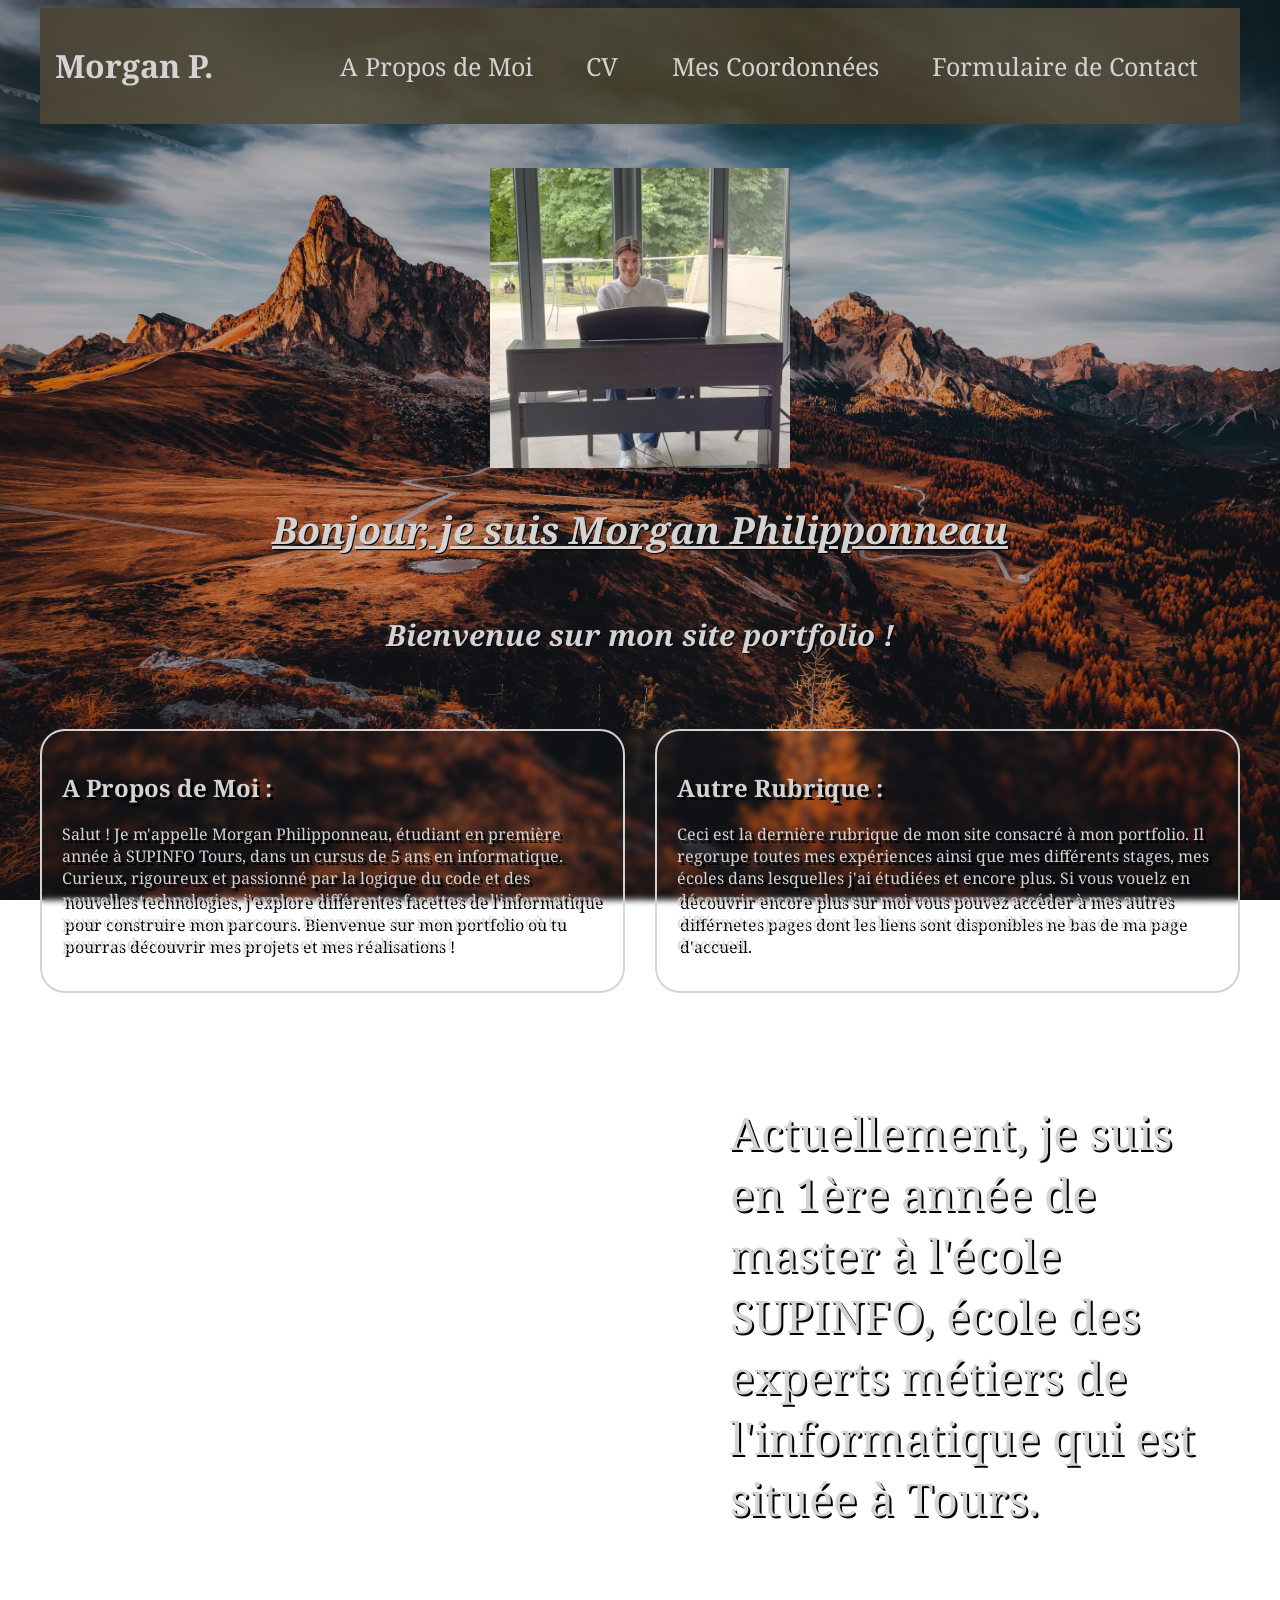
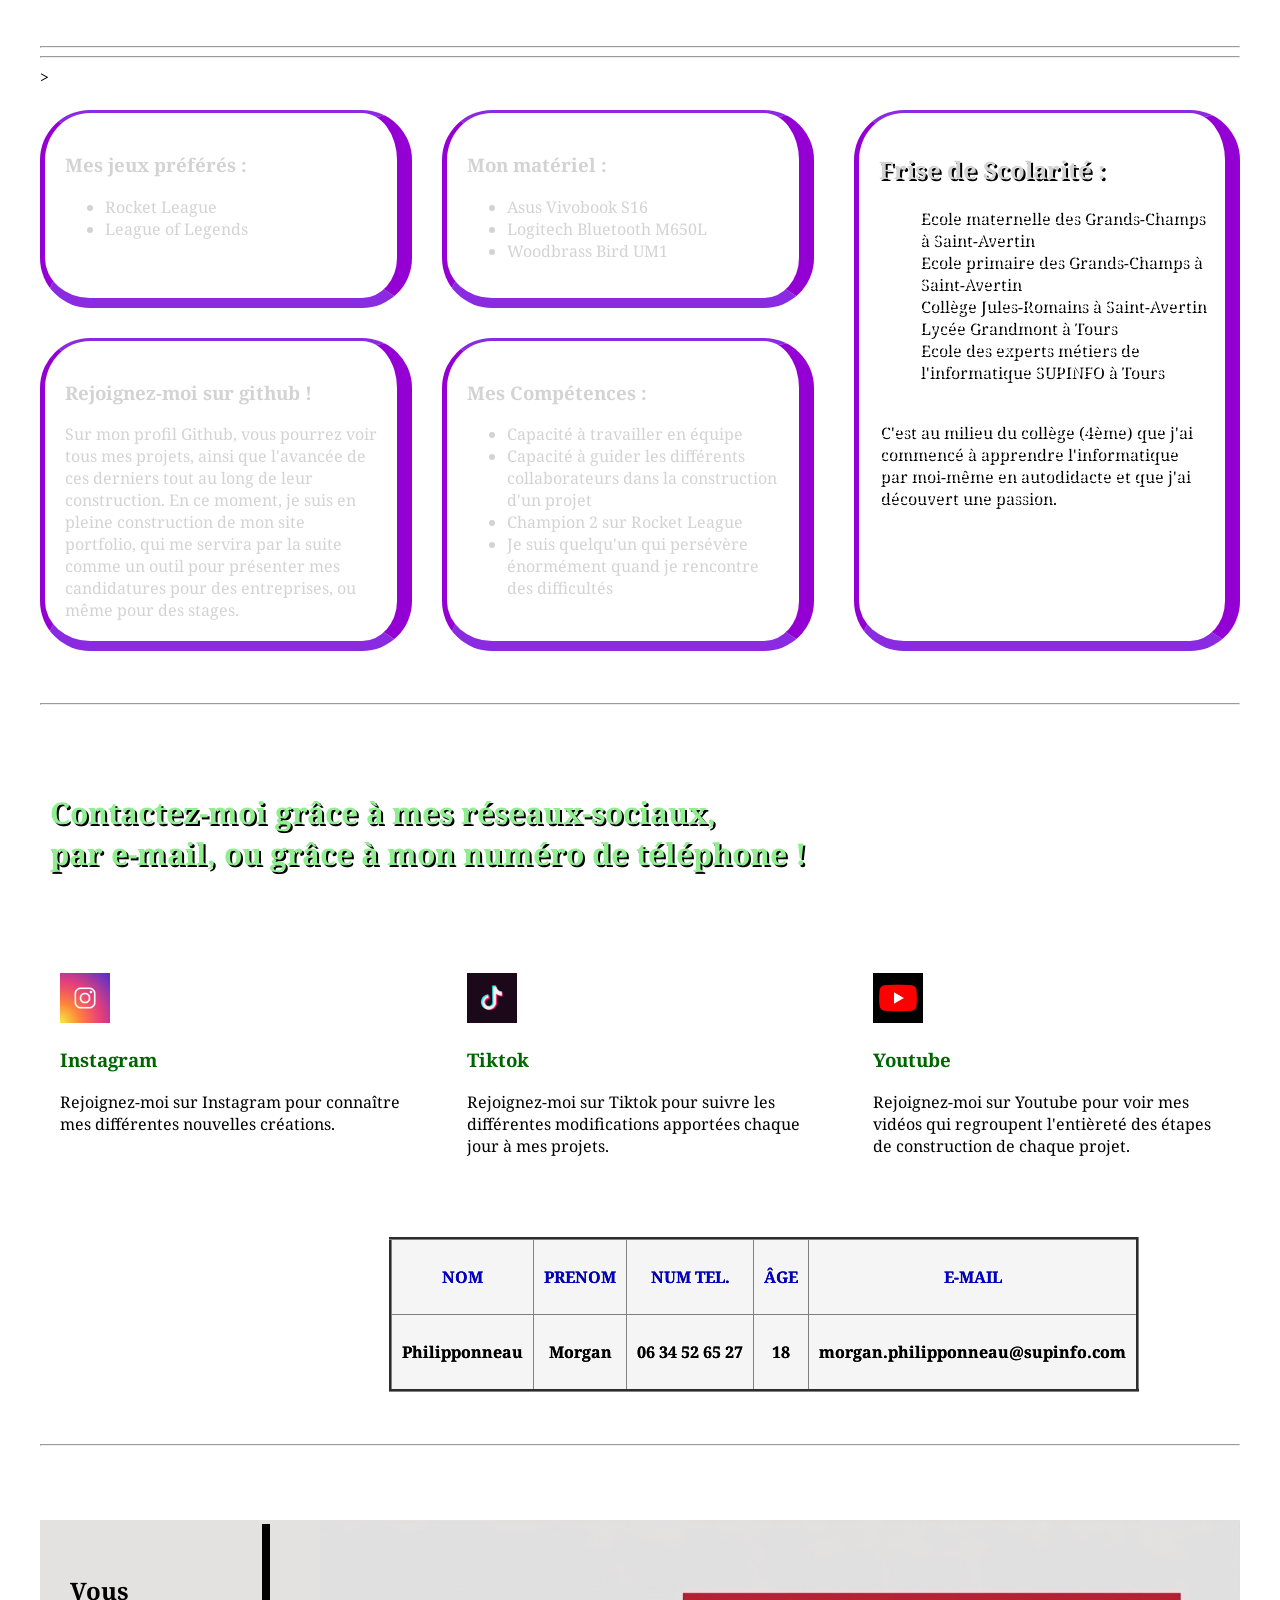
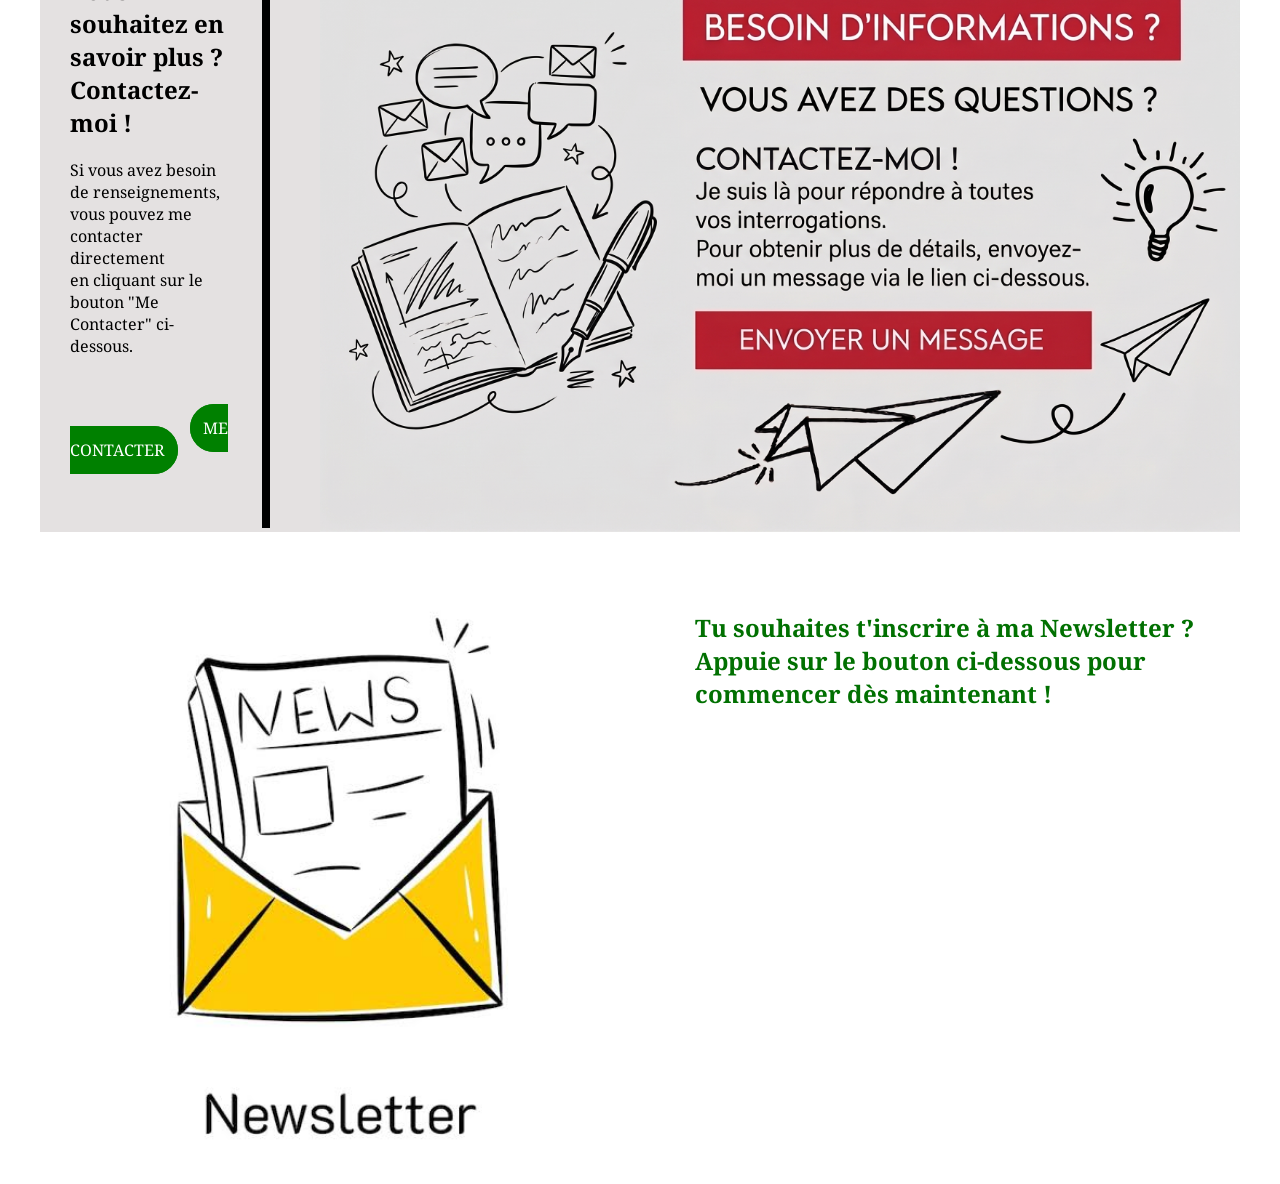
==== commit 4c1dacff: "Commencement de la newsletter en bas de page d'accueil" ====
--- a/index.html
+++ b/index.html
@@ -172,6 +172,12 @@
 
     <br><br>
 
-    <p class="copyrightmorgan"><i><u>&copy; Morgan Philipponneau, 2026</u></i></p>
+    <div class="newslettersection">
+        <img alt="newsletter_promo_image" src="Assets/CSS/images/newsletter_image.jpg" width="600" height="600">
+        <article>
+            <h2>Tu souhaites t'inscrire à ma Newsletter ? Appuie sur le bouton ci-dessous pour commencer dès maintenant !</h2> <br>
+
+        </article>
+    </div>
 </footer>
 </html>
--- a/Assets/CSS/style_index.css
+++ b/Assets/CSS/style_index.css
@@ -241,5 +241,25 @@
 }
 
 .copyrightmorgan {
-    color: mediumspringgreen;
-}
+    color: black;
+    font-weight: bold;
+}
+
+
+.newslettersection {
+    display: flex;
+    flex-direction: row;
+    gap: 40px;
+    justify-content: space-between;
+    min-width: 0;
+}
+
+.newslettersection article {
+    color: #017001;
+    padding: 15px;
+    flex: 1;
+    flex-direction: row;
+    gap: 10px;
+    justify-content: space-between;
+    background-color: white;
+}
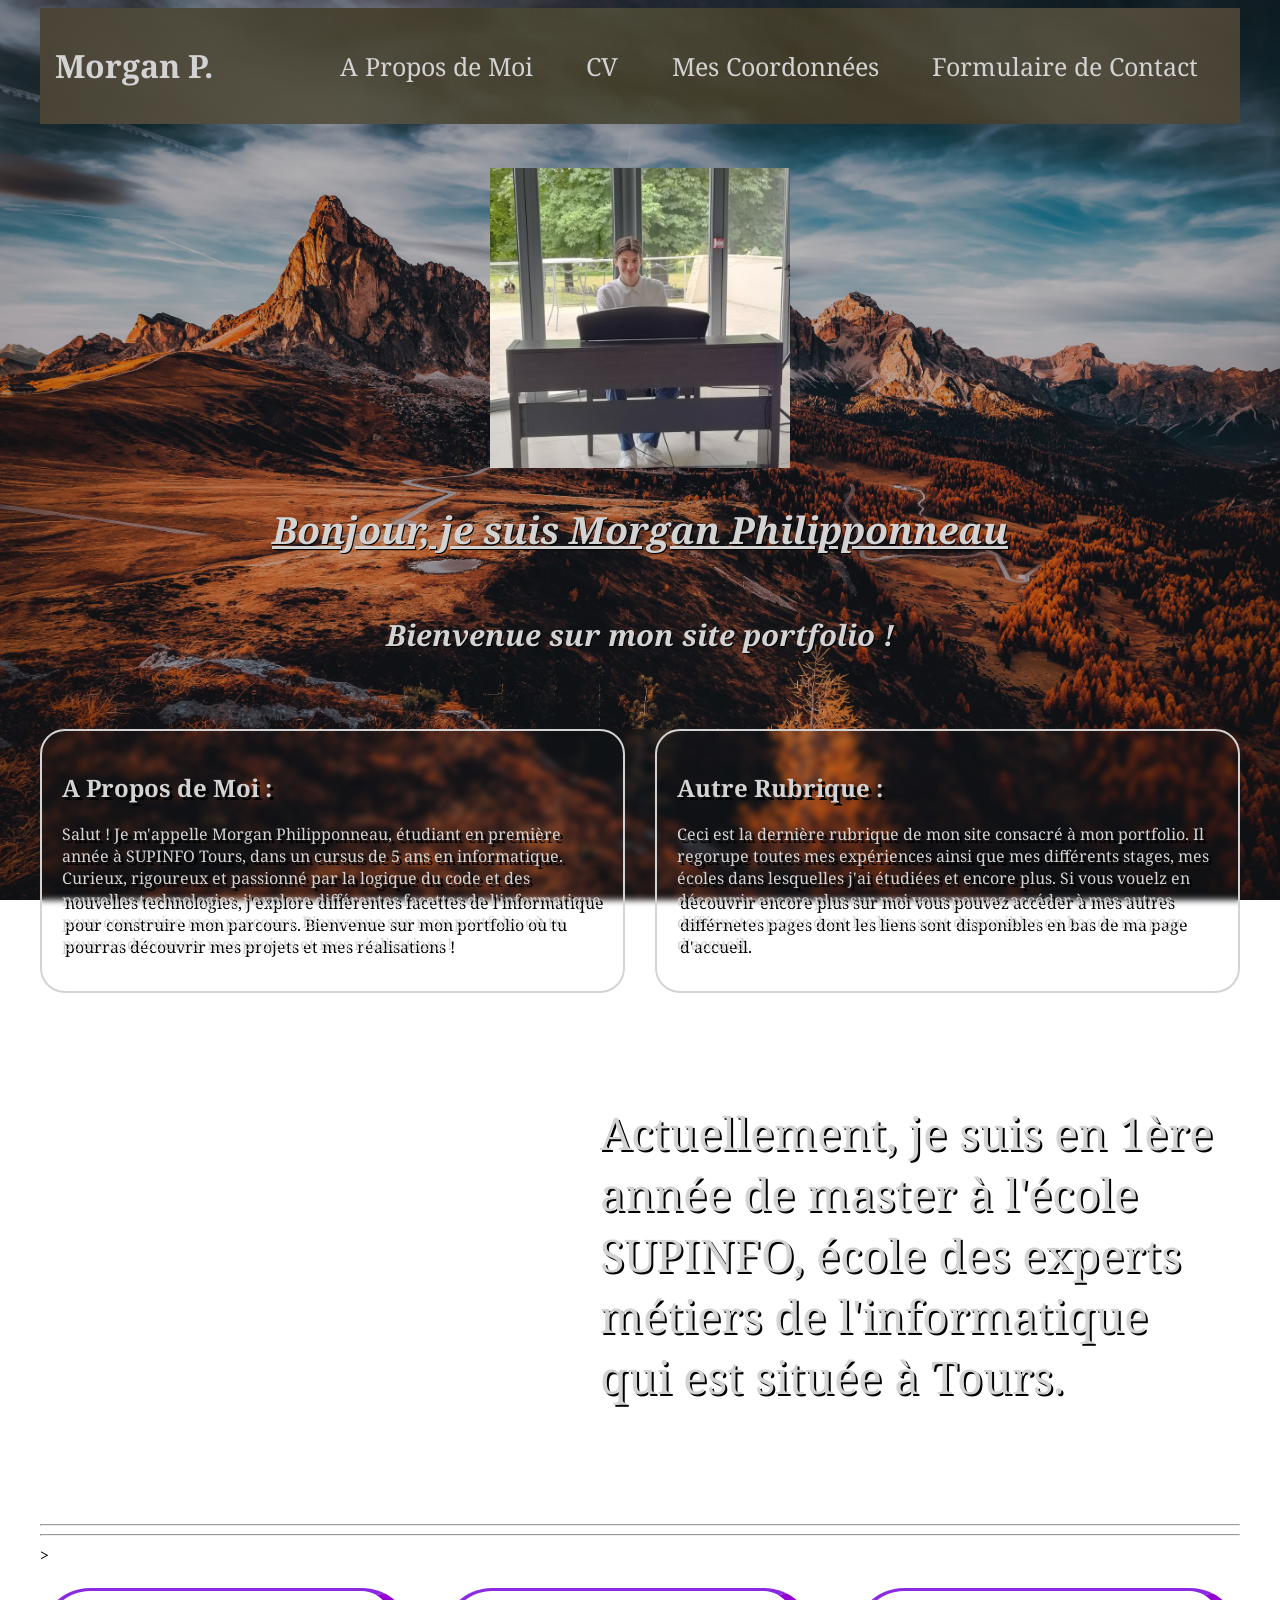
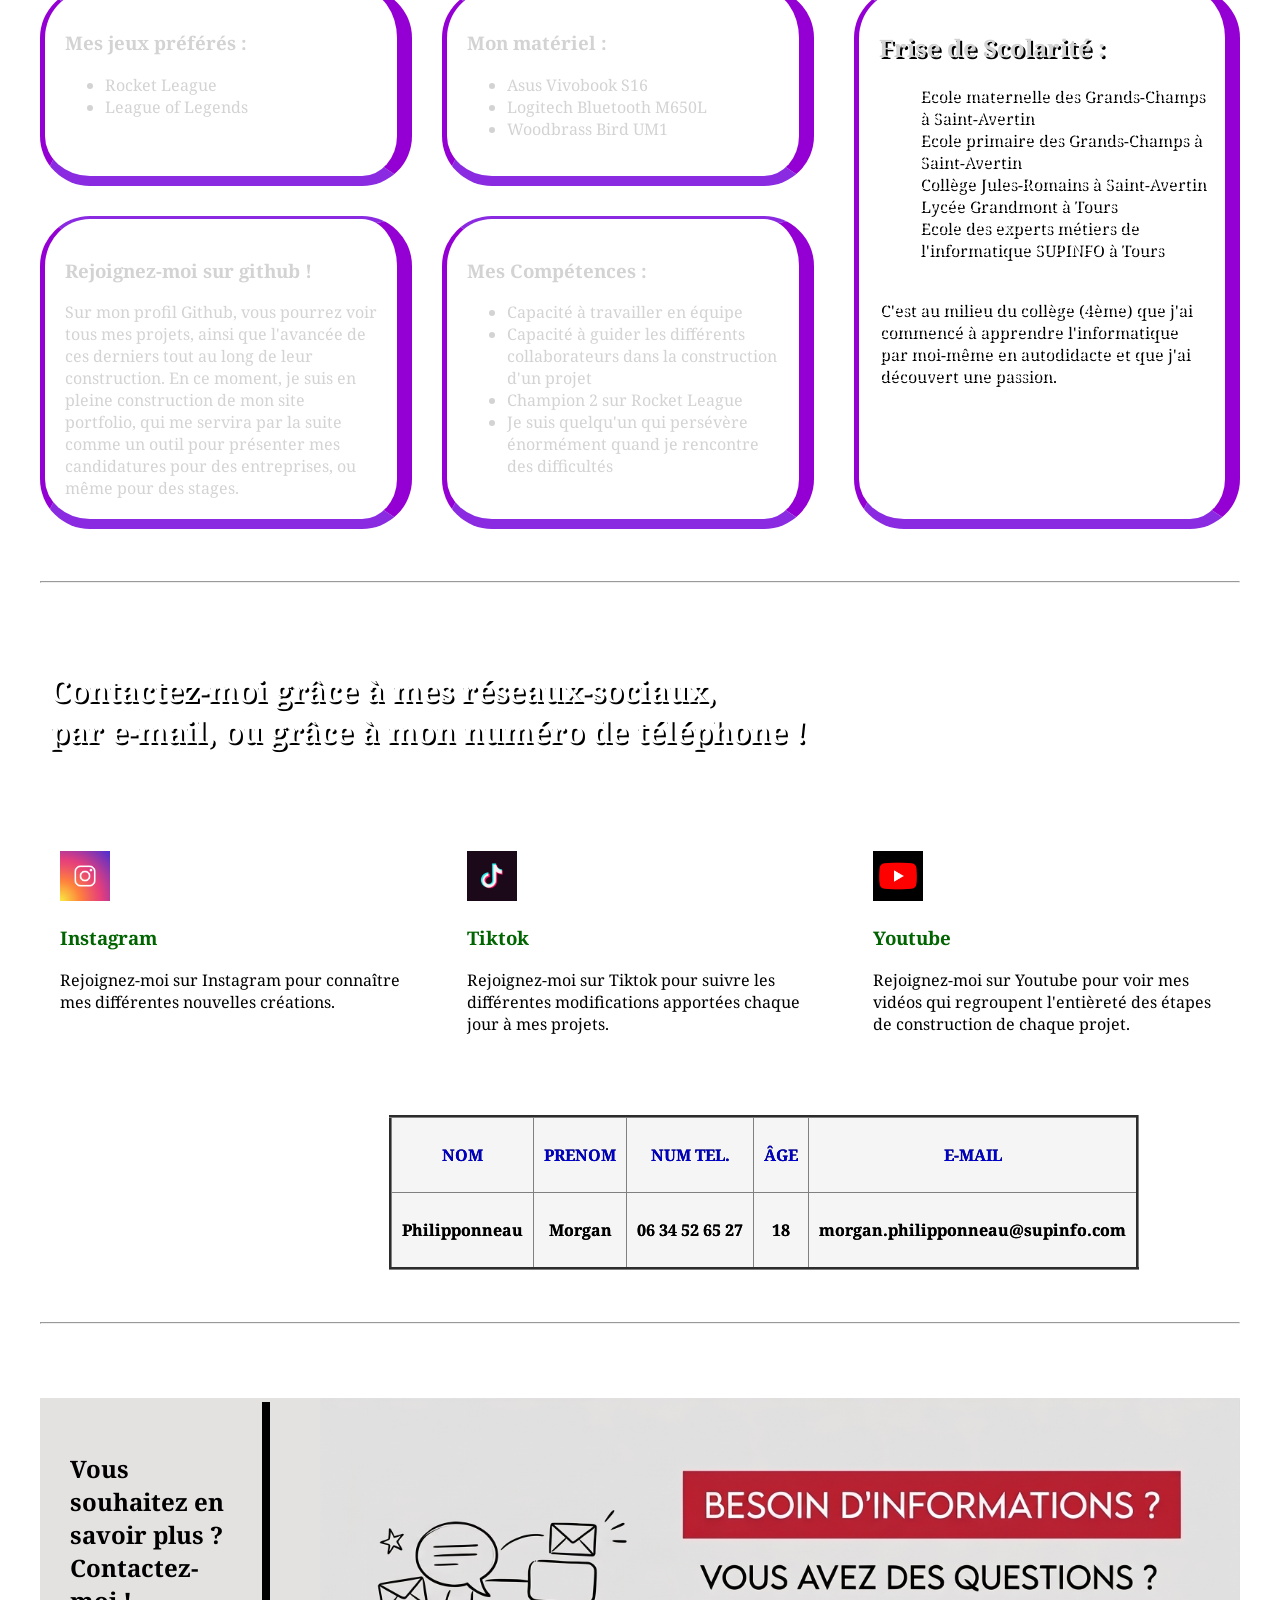
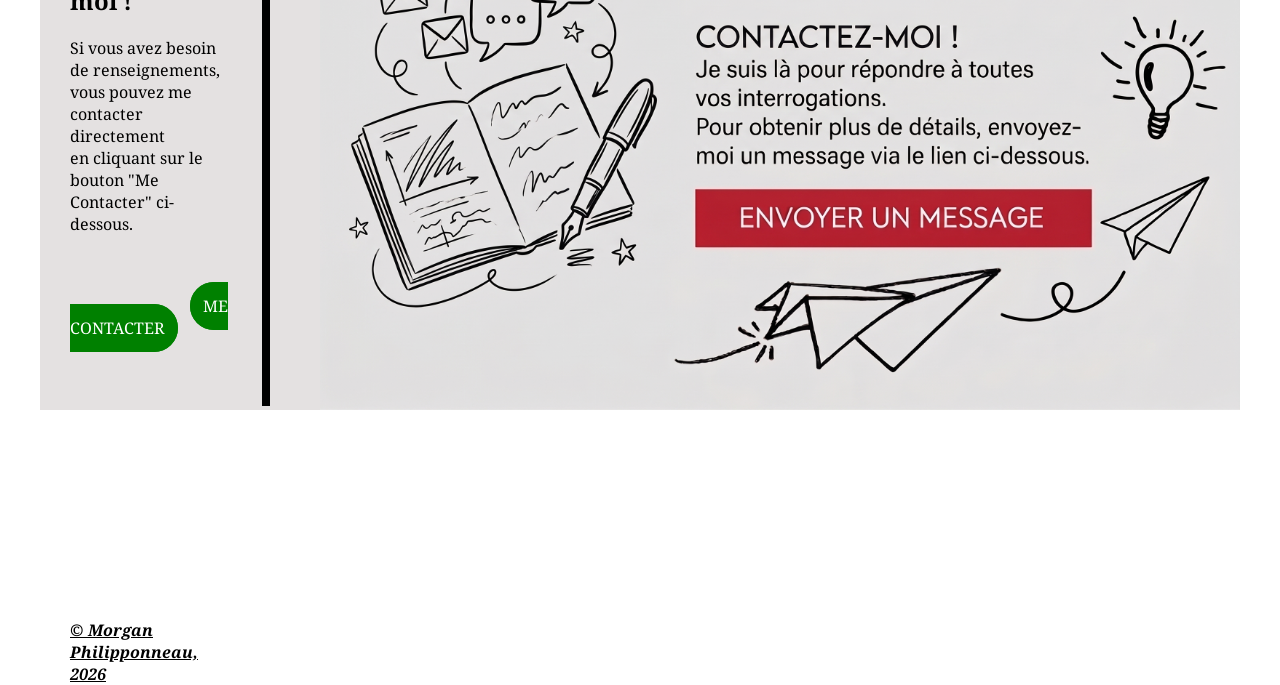
==== commit 5bd3710f: "Ajout version mobile : manque formulaire de contact" ====
--- a/index.html
+++ b/index.html
@@ -2,8 +2,7 @@
 <html lang="fr">
 <head>
     <meta charset="UTF-8">
-    <meta name="viewport"
-          content="width=device-width, user-scalable=no, initial-scale=1.0, maximum-scale=1.0, minimum-scale=1.0">
+    <meta name="viewport" content="width=device-width, user-scalable=no, initial-scale=1.0, maximum-scale=1.0, minimum-scale=1.0">
     <meta http-equiv="X-UA-Compatible" content="ie=edge">
     <link rel="preconnect" href="https://fonts.googleapis.com">
     <link rel="preconnect" href="https://fonts.gstatic.com" crossorigin>
@@ -17,7 +16,7 @@
         <h1>Morgan P.</h1>
         <a class="aa" href="#aboutmeandanotherrubrique">A Propos de Moi</a>
         <a class="aa" href="#cv">CV</a>
-        <a class="aa" href="#coordonnees">Mes Coordonnées</a>
+        <a class="aa" href="#tabcoordonnees">Mes Coordonnées</a>
         <a class="aa" href="#contactform">Formulaire de Contact</a>
     </div>
 
@@ -41,13 +40,13 @@
         </p>
         </article>
 
-        <article> <h1>Autre Rubrique :</h1><p>Ceci est la dernière rubrique de mon site consacré à mon portfolio. Il regorupe toutes mes expériences ainsi que mes différents stages, mes écoles dans lesquelles j'ai étudiées et encore plus. Si vous vouelz en découvrir encore plus sur moi vous pouvez accéder à mes autres différnetes pages dont les liens sont disponibles ne bas de ma page d'accueil.</p></article>
+        <article> <h1>Autre Rubrique :</h1><p>Ceci est la dernière rubrique de mon site consacré à mon portfolio. Il regorupe toutes mes expériences ainsi que mes différents stages, mes écoles dans lesquelles j'ai étudiées et encore plus. Si vous vouelz en découvrir encore plus sur moi vous pouvez accéder à mes autres différnetes pages dont les liens sont disponibles en bas de ma page d'accueil.</p></article>
     </div>
 
     <br> <br>
 
     <div class="locmap">
-        <iframe src="https://www.google.com/maps/embed?pb=!1m18!1m12!1m3!1d2699.641275880348!2d0.7028236767528697!3d47.4189377711733!2m3!1f0!2f0!3f0!3m2!1i1024!2i768!4f13.1!3m3!1m2!1s0x47fcd582bdb28d99%3A0x3926eb3afc5ce3da!2sEcole%20des%20m%C3%A9tiers%20de%20l'informatique%20-%20SUPINFO%20Tours!5e0!3m2!1sfr!2sfr!4v1789858316992!5m2!1sfr!2sfr" width="630" height="450" style="border:0;" allowfullscreen="" loading="lazy" referrerpolicy="strict-origin-when-cross-origin"></iframe>
+        <iframe src="https://www.google.com/maps/embed?pb=!1m18!1m12!1m3!1d2699.641275880348!2d0.7028236767528697!3d47.4189377711733!2m3!1f0!2f0!3f0!3m2!1i1024!2i768!4f13.1!3m3!1m2!1s0x47fcd582bdb28d99%3A0x3926eb3afc5ce3da!2sEcole%20des%20m%C3%A9tiers%20de%20l'informatique%20-%20SUPINFO%20Tours!5e0!3m2!1sfr!2sfr!4v1789858316992!5m2!1sfr!2sfr" width="500" height="200" style="border:0;" allowfullscreen="" loading="lazy" referrerpolicy="strict-origin-when-cross-origin"></iframe>
         <article><p>Actuellement, je suis en 1ère année de master à l'école SUPINFO, école des experts métiers de l'informatique qui est située à Tours.</p></article>
     </div>
 
@@ -128,7 +127,7 @@
 
     <br> <br>
 
-    <div class="tabcoordonnees">
+    <div class="tabcoordonnees" id="tabcoordonnees">
         <table border="3">
             <tr>
                 <th><p>NOM</p></th>
@@ -171,13 +170,5 @@
     </div>
 
     <br><br>
-
-    <div class="newslettersection">
-        <img alt="newsletter_promo_image" src="Assets/CSS/images/newsletter_image.jpg" width="600" height="600">
-        <article>
-            <h2>Tu souhaites t'inscrire à ma Newsletter ? Appuie sur le bouton ci-dessous pour commencer dès maintenant !</h2> <br>
-
-        </article>
-    </div>
 </footer>
 </html>
--- a/Assets/CSS/style_index.css
+++ b/Assets/CSS/style_index.css
@@ -156,7 +156,7 @@
 .phrasedecontact {
     font-size: 20px;
     white-space: initial;
-    color: lightgreen;
+    color: white;
     text-shadow: 2px 2px black;
     padding: 10px;
 }
@@ -245,21 +245,108 @@
     font-weight: bold;
 }
 
-
-.newslettersection {
-    display: flex;
-    flex-direction: row;
-    gap: 40px;
-    justify-content: space-between;
-    min-width: 0;
-}
-
-.newslettersection article {
-    color: #017001;
-    padding: 15px;
-    flex: 1;
-    flex-direction: row;
-    gap: 10px;
-    justify-content: space-between;
-    background-color: white;
-}
+@media screen and (max-width: 480px) and (orientation: portrait) {
+
+    body {
+        padding: 0.1rem;
+    }
+    .titreetnavbar {
+        color: lightgrey;
+        display: flex;
+        flex-direction: column;
+        padding: 15px;
+        align-items: center;
+    }
+
+    h1 {
+        color: lightgrey;
+        margin-right: 10px;
+        white-space: nowrap;
+
+    }
+
+    .aboutmeandotherrubrique {
+        display: flex;
+        flex-direction: column;
+        gap: 30px;
+    }
+
+    .locmap {
+        flex-direction: column;
+        gap: 2px;
+        width: 10%;
+    }
+
+    .locmap iframe {
+        margin-left: 35px;
+        width: 300px;
+    }
+
+    .locmap > article {
+        color: lightgrey;
+        flex: 1;
+        text-shadow: 2px 2px black;
+        margin-left: 35px;
+        padding: 10px;
+        width: 300px;
+        font-size: 20px;
+    }
+
+    .main_layout {
+        display: flex;
+        flex-direction: column;
+        flex-wrap: wrap;
+        gap: 10px;
+        justify-content: space-between;
+    }
+
+
+    .beautifulgrid {
+        display: grid;
+        grid-template-columns: repeat(2, 1fr);
+        justify-content: space-between;
+        max-width: 480px;
+        gap: 10px;
+        backdrop-filter: blur(3px);
+    }
+
+    .socialnetworklayout {
+        display: flex;
+        flex-direction: column;
+        gap: 20px;
+
+    }
+
+    .socialnetworklayout > article {
+        margin-left: 60px;
+        height: 180px;
+        width: 200px;
+    }
+
+    /* On annule le décalage de 349px sur mobile */
+    .tabcoordonnees table {
+        margin-left: 0;
+        margin-right: 0;
+        width: 100%; /* Le tableau prendra la largeur de l'écran disponible */
+    }
+
+    /* Optionnel mais fortement recommandé pour éviter que le texte ne se superpose */
+    .tabcoordonnees th,
+    .tabcoordonnees td {
+        padding: 8px 4px; /* Un peu moins de padding sur mobile */
+        word-break: break-word; /* Force le texte à aller à la ligne proprement */
+    }
+
+    .formblocinfooter {
+        background-color: #e4e1e1;
+        display: flex;
+        flex-direction: row;
+        gap: 50px;
+        align-items: center;
+        justify-content: space-between;
+        min-width: 0;
+        width: 500px;
+    }
+
+
+}
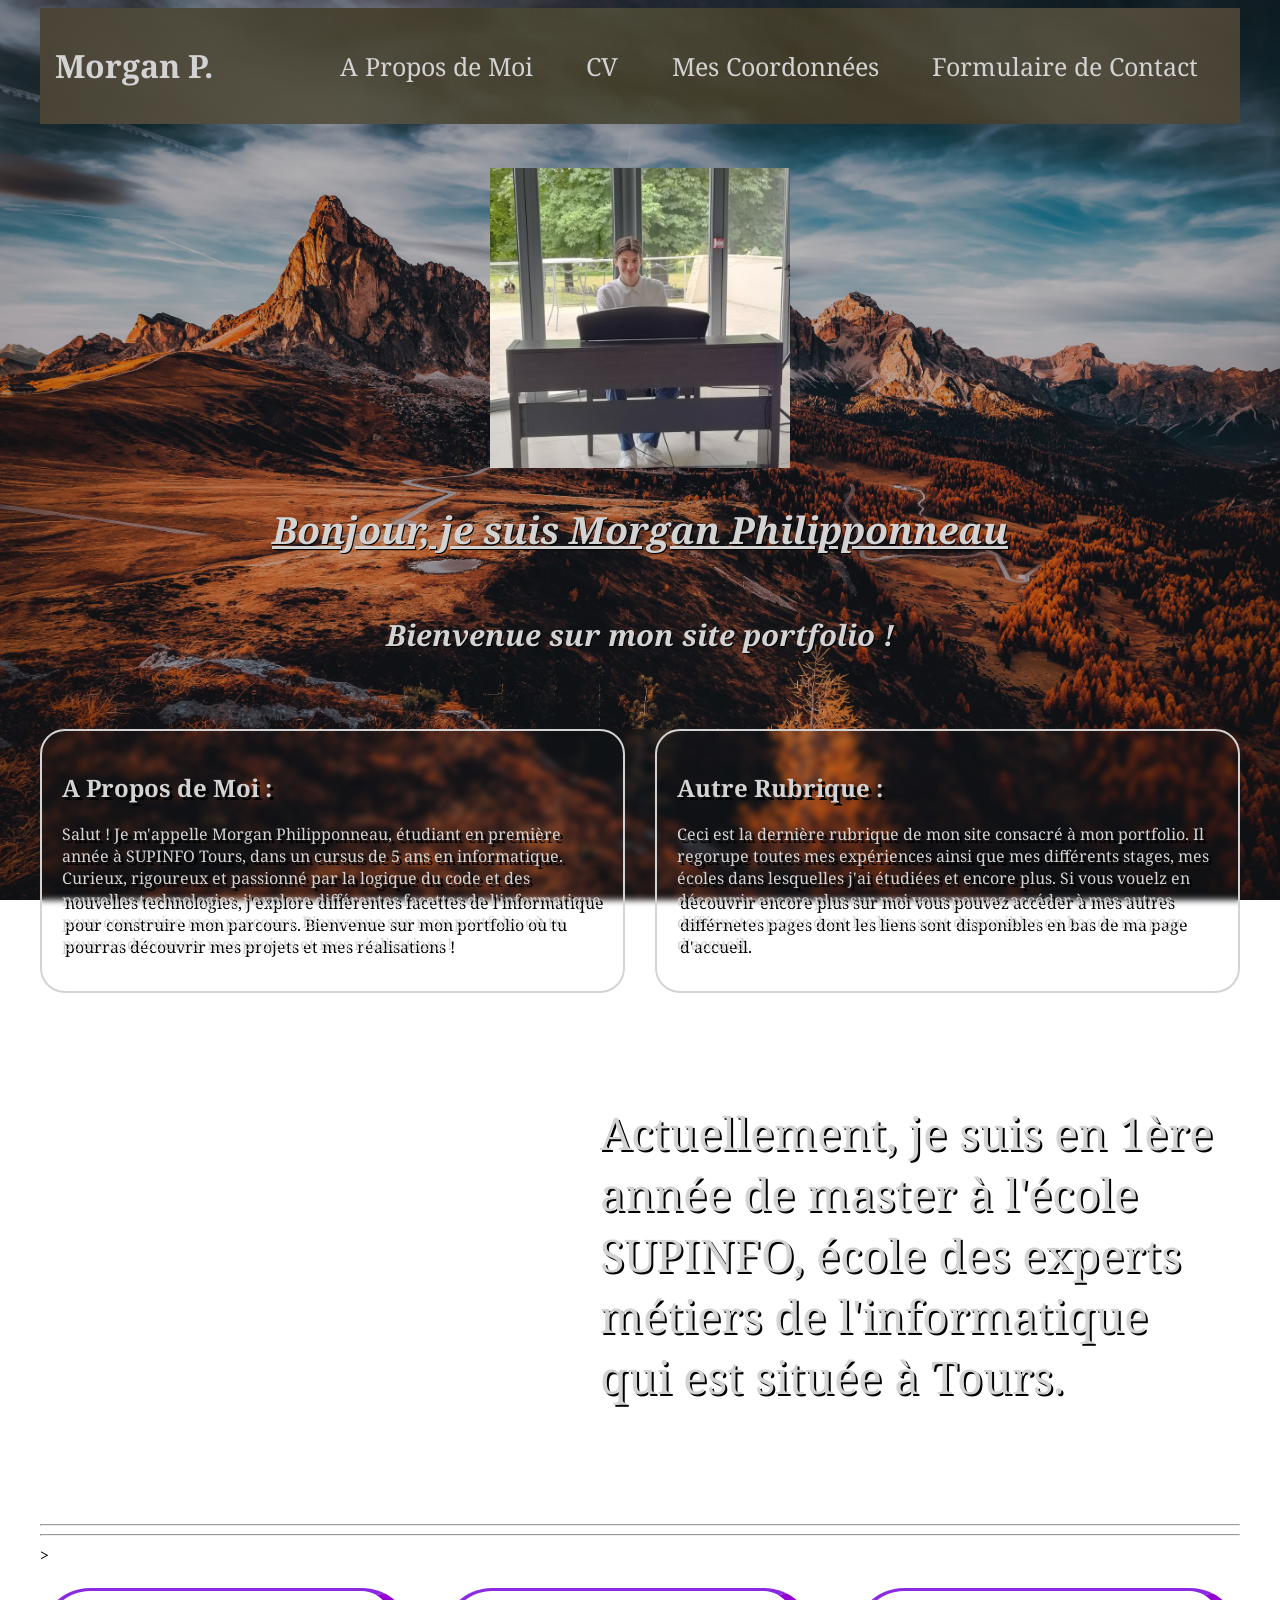
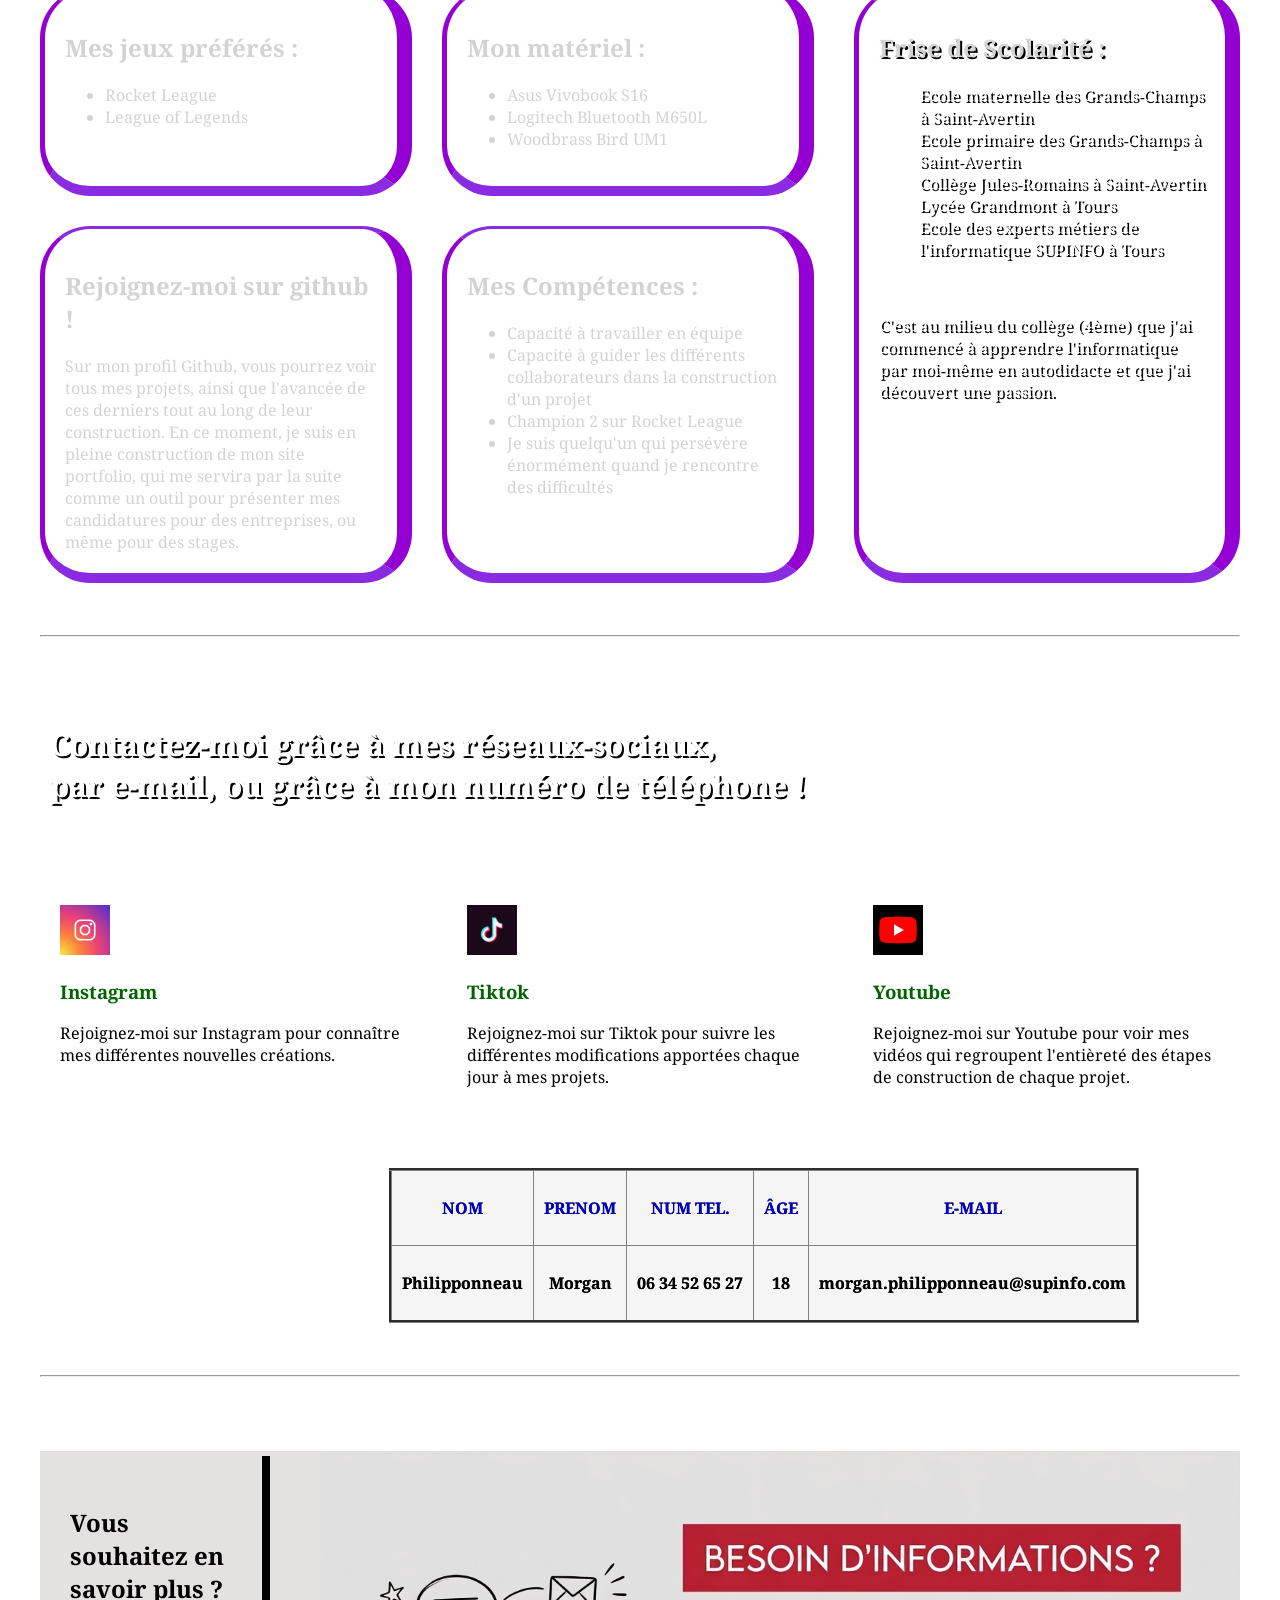
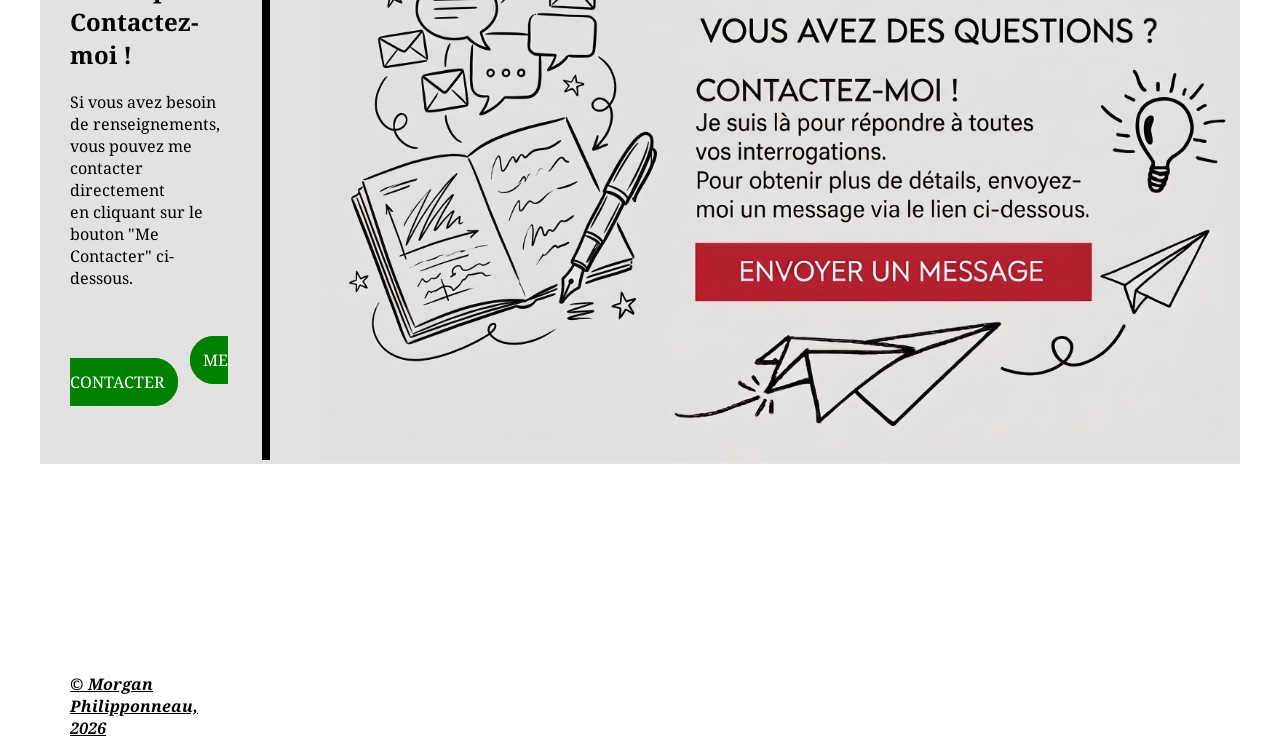
==== commit 1769f6ad: "Portfolio terminé" ====
--- a/index.html
+++ b/index.html
@@ -2,7 +2,7 @@
 <html lang="fr">
 <head>
     <meta charset="UTF-8">
-    <meta name="viewport" content="width=device-width, user-scalable=no, initial-scale=1.0, maximum-scale=1.0, minimum-scale=1.0">
+    <meta name="viewport" content="width=device-width, initial-scale=1.0, maximum-scale=5.2, minimum-scale=1.0">
     <meta http-equiv="X-UA-Compatible" content="ie=edge">
     <link rel="preconnect" href="https://fonts.googleapis.com">
     <link rel="preconnect" href="https://fonts.gstatic.com" crossorigin>
@@ -46,7 +46,7 @@
     <br> <br>
 
     <div class="locmap">
-        <iframe src="https://www.google.com/maps/embed?pb=!1m18!1m12!1m3!1d2699.641275880348!2d0.7028236767528697!3d47.4189377711733!2m3!1f0!2f0!3f0!3m2!1i1024!2i768!4f13.1!3m3!1m2!1s0x47fcd582bdb28d99%3A0x3926eb3afc5ce3da!2sEcole%20des%20m%C3%A9tiers%20de%20l'informatique%20-%20SUPINFO%20Tours!5e0!3m2!1sfr!2sfr!4v1789858316992!5m2!1sfr!2sfr" width="500" height="200" style="border:0;" allowfullscreen="" loading="lazy" referrerpolicy="strict-origin-when-cross-origin"></iframe>
+        <iframe title="carte_google" src="https://www.google.com/maps/embed?pb=!1m18!1m12!1m3!1d2699.641275880348!2d0.7028236767528697!3d47.4189377711733!2m3!1f0!2f0!3f0!3m2!1i1024!2i768!4f13.1!3m3!1m2!1s0x47fcd582bdb28d99%3A0x3926eb3afc5ce3da!2sEcole%20des%20m%C3%A9tiers%20de%20l'informatique%20-%20SUPINFO%20Tours!5e0!3m2!1sfr!2sfr!4v1789858316992!5m2!1sfr!2sfr" width="500" height="200" style="border:0;" allowfullscreen="" loading="lazy" referrerpolicy="strict-origin-when-cross-origin"></iframe>
         <article><p>Actuellement, je suis en 1ère année de master à l'école SUPINFO, école des experts métiers de l'informatique qui est située à Tours.</p></article>
     </div>
 
@@ -55,23 +55,23 @@
     <div class="main_layout">
 
         <div class="beautifulgrid">
-            <article><h3>Mes jeux préférés :</h3>
+            <article><h2>Mes jeux préférés :</h2>
                 <ul>
                     <li>Rocket League</li>
                     <li>League of Legends</li>
                 </ul>
             </article>
 
-            <article><h3>Mon matériel :</h3>
+            <article><h2>Mon matériel :</h2>
                 <ul>
                     <li>Asus Vivobook S16</li>
                     <li>Logitech Bluetooth M650L</li>
                     <li>Woodbrass Bird UM1</li>
                 </ul>
             </article>
-            <article><h3>Rejoignez-moi sur github !</h3> Sur mon profil Github, vous pourrez voir tous mes projets, ainsi que l'avancée de ces derniers tout au long de leur construction. En ce moment, je suis en pleine construction de mon site portfolio, qui me servira par la suite comme un outil pour présenter mes candidatures pour des entreprises, ou même pour des stages.</article>
+            <article><h2>Rejoignez-moi sur github !</h2> Sur mon profil Github, vous pourrez voir tous mes projets, ainsi que l'avancée de ces derniers tout au long de leur construction. En ce moment, je suis en pleine construction de mon site portfolio, qui me servira par la suite comme un outil pour présenter mes candidatures pour des entreprises, ou même pour des stages.</article>
             <article>
-                <h3>Mes Compétences :</h3>
+                <h2>Mes Compétences :</h2>
                 <ul>
                     <li>Capacité à travailler en équipe</li>
                     <li>Capacité à guider les différents collaborateurs dans la construction d'un projet</li>
@@ -89,8 +89,8 @@
                 <li>Collège Jules-Romains à Saint-Avertin</li>
                 <li>Lycée Grandmont à Tours</li>
                 <li>Ecole des experts métiers de l'informatique SUPINFO à Tours</li>
-                <br>
             </ul>
+            <br>
             <p>C'est au milieu du collège (4ème) que j'ai commencé à apprendre l'informatique par moi-même en autodidacte et que j'ai découvert une passion.</p>
         </article>
     </div>
--- a/Assets/CSS/style_index.css
+++ b/Assets/CSS/style_index.css
@@ -97,6 +97,10 @@
     justify-content: space-between;
 }
 
+.locmap iframe {
+    height: 350px;
+}
+
 .locmap > article {
     color: lightgrey;
     flex: 1;
@@ -246,9 +250,8 @@
 }
 
 @media screen and (max-width: 480px) and (orientation: portrait) {
-
     body {
-        padding: 0.1rem;
+        padding: 0.05rem;
     }
     .titreetnavbar {
         color: lightgrey;
@@ -340,12 +343,22 @@
     .formblocinfooter {
         background-color: #e4e1e1;
         display: flex;
-        flex-direction: row;
+        flex-direction: column;
         gap: 50px;
         align-items: center;
         justify-content: space-between;
-        min-width: 0;
-        width: 500px;
+        width: 480px;
+        margin-right: 80px;
+
+    }
+
+    .formblocinfooter > article {
+        margin-right: 80px;
+    }
+
+    .formblocinfooter img {
+        width: 380px;
+        margin-right: 87px;
     }
 
 
